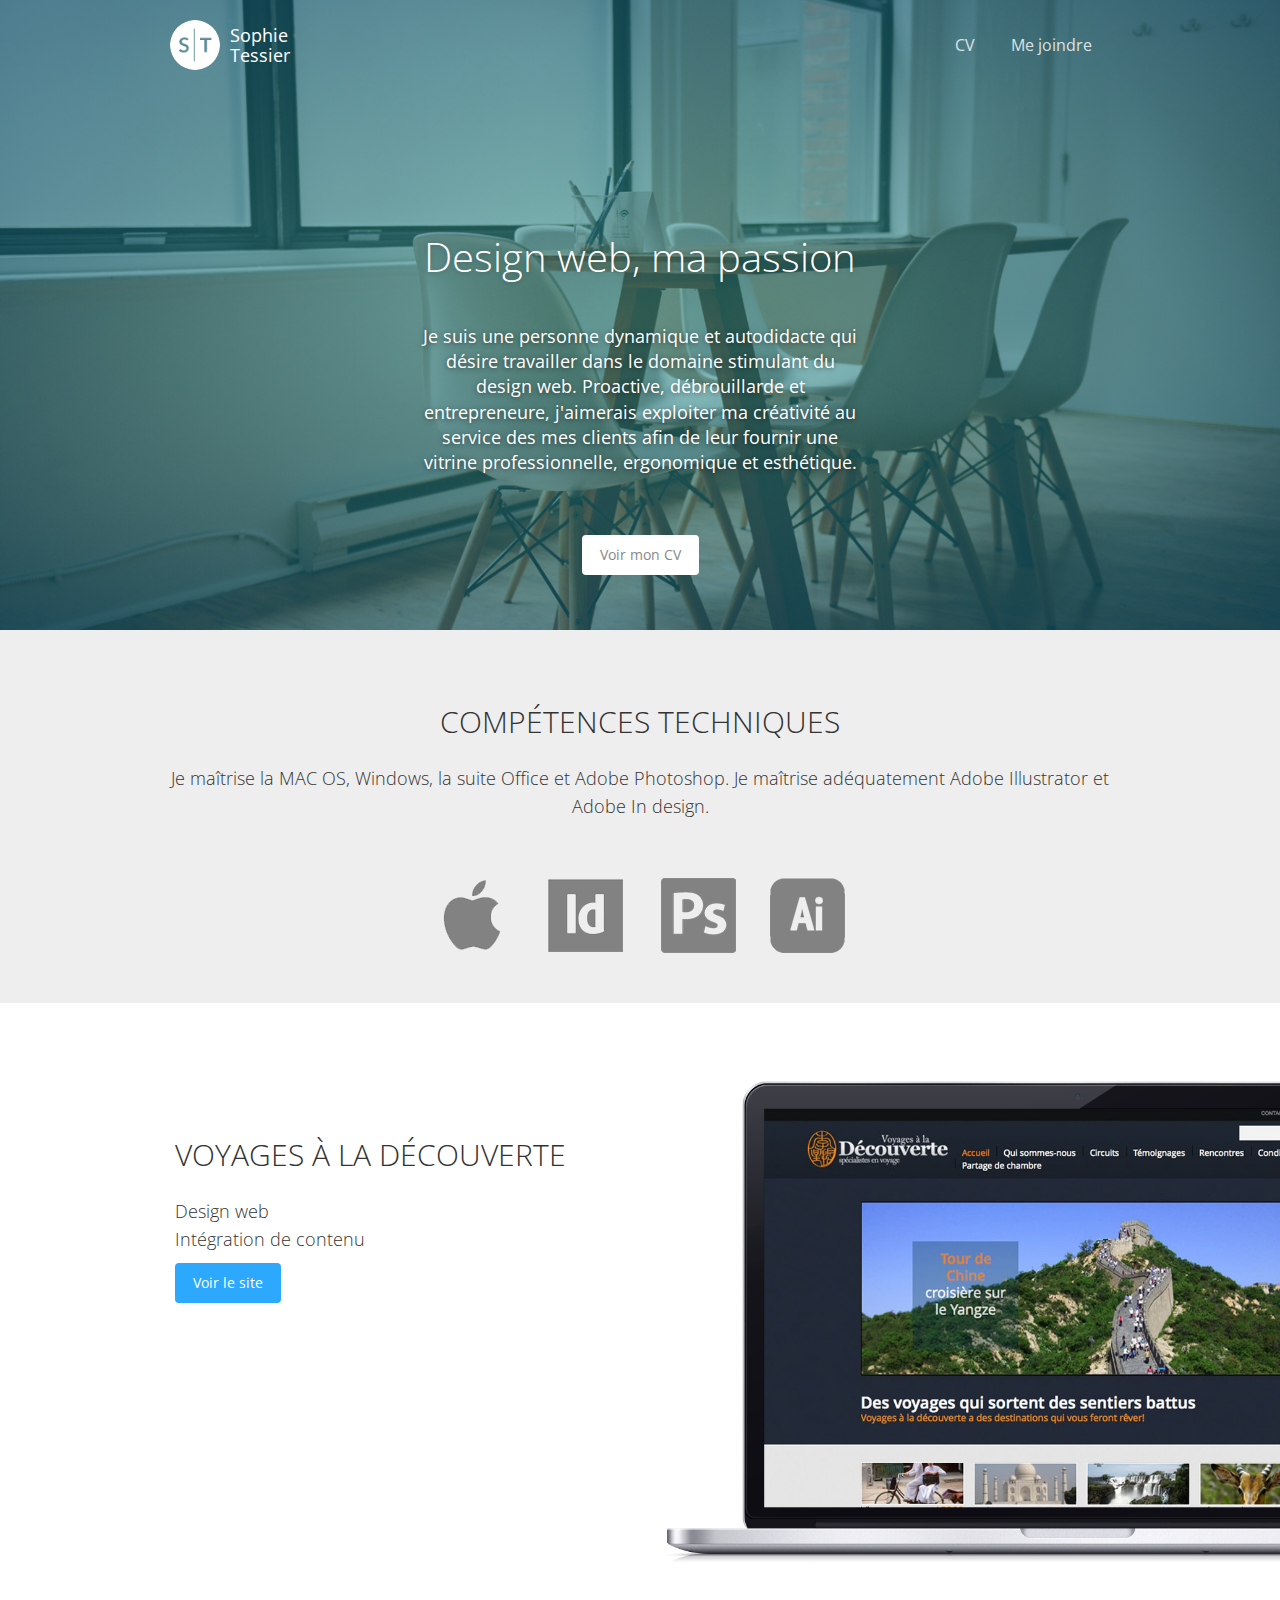
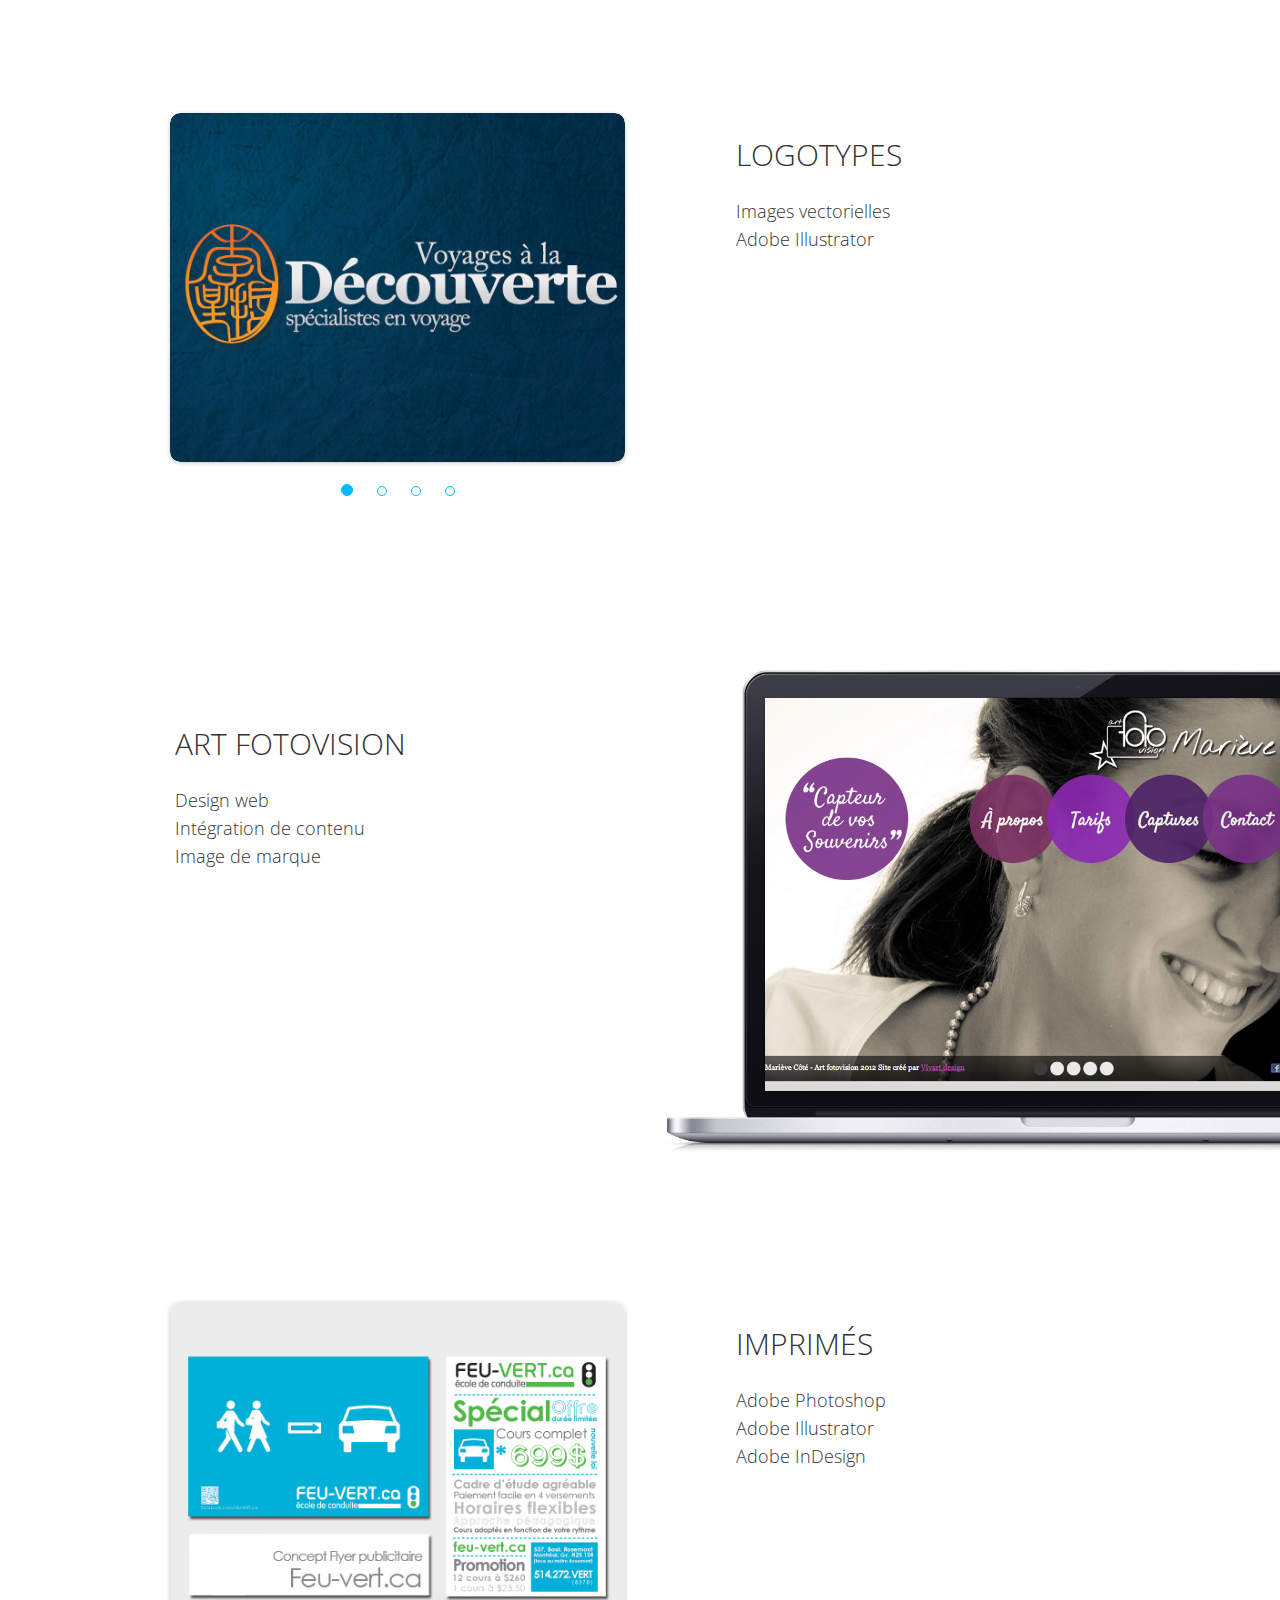
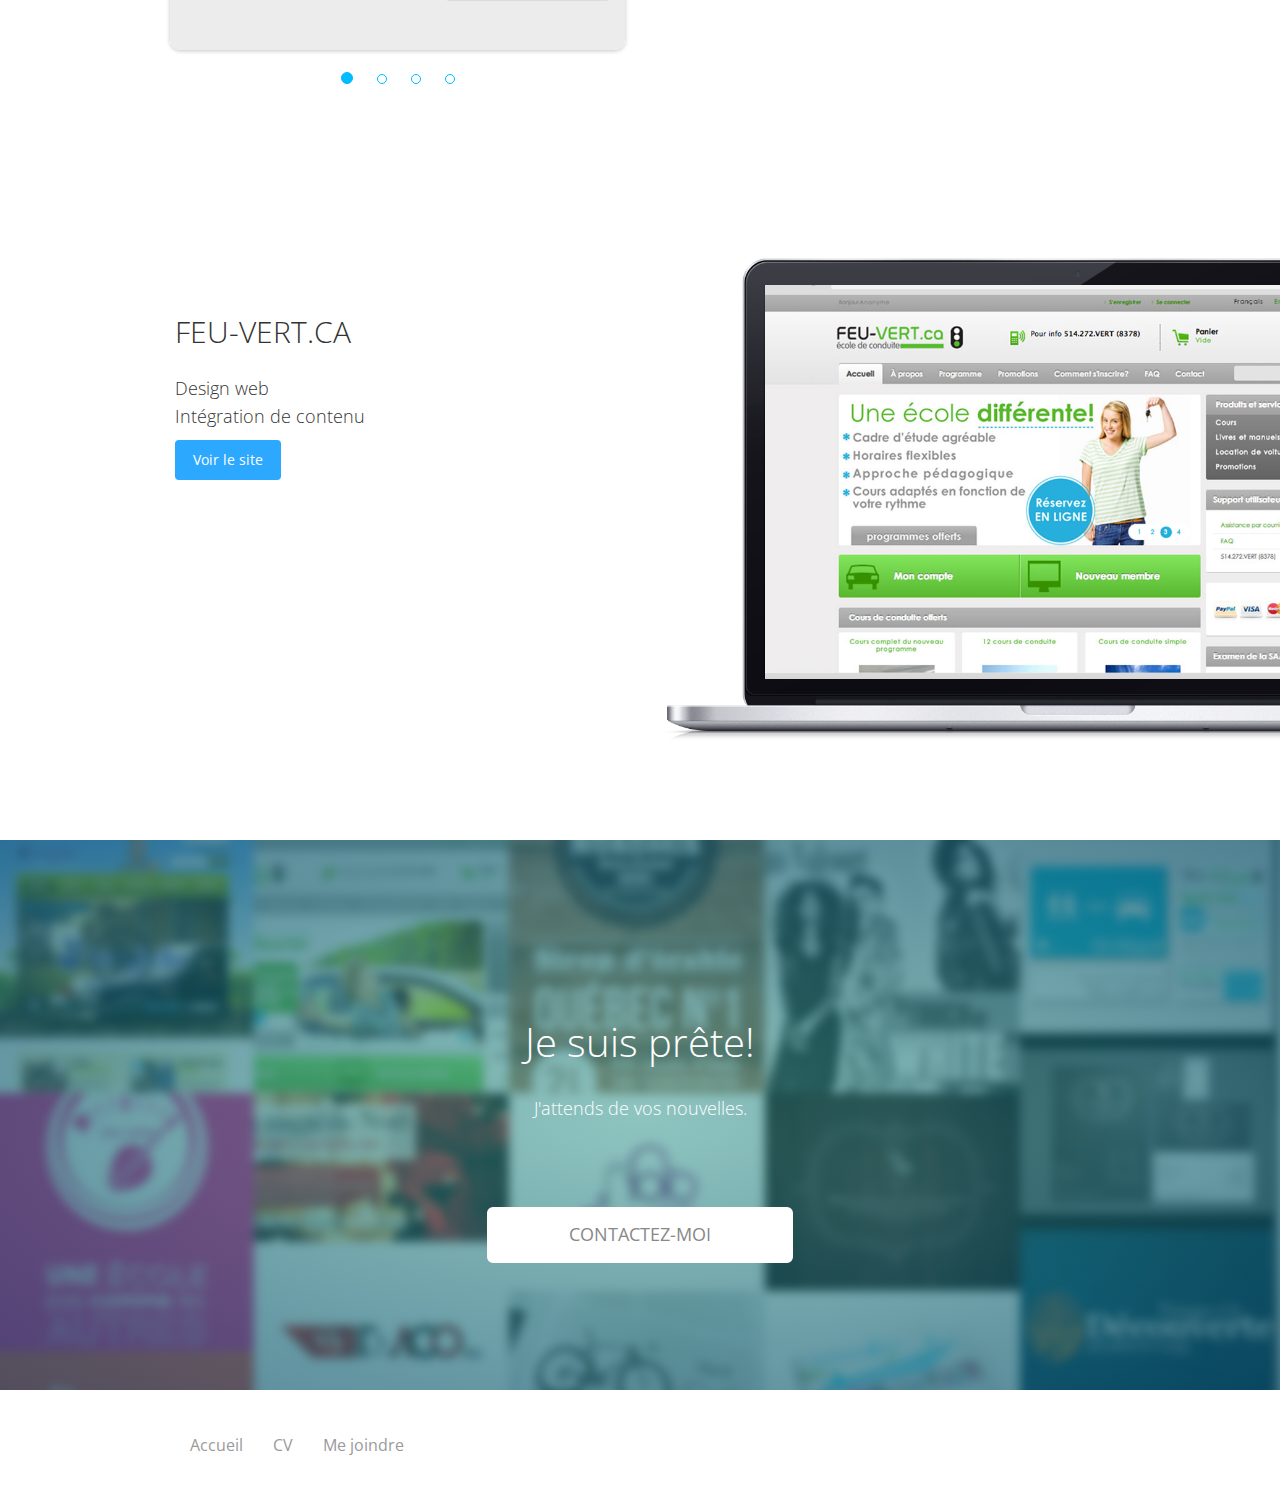
==== index.html @ 2186b19f "modif header" ====
<!doctype html>
<html lang="fr">
    <head>
        <meta charset="utf-8" />
        <link rel="icon" type="image/png" href="assets/img/favicon.ico">
        <meta http-equiv="X-UA-Compatible" content="IE=edge,chrome=1" />
        <title>Design Web - Portfolio Sophie Tessier </title>
        <meta content='width=device-width, initial-scale=1.0, maximum-scale=1.0, user-scalable=0' name='viewport' />
        <meta name="viewport" content="width=device-width" />

        <link href="assets/css/bootstrap.css" rel="stylesheet" />
        <link href="assets/css/landing-page.css" rel="stylesheet"/>

        <!--     Fonts and icons     -->
        <link href="http://maxcdn.bootstrapcdn.com/font-awesome/4.2.0/css/font-awesome.min.css" rel="stylesheet">
        <link href='http://fonts.googleapis.com/css?family=Open+Sans:300italic,400,300' rel='stylesheet' type='text/css'>
        <link href="assets/css/pe-icon-7-stroke.css" rel="stylesheet" />

    </head>
    <body class="landing-page landing-page1">
        <nav class="navbar navbar-transparent navbar-top" role="navigation">
            <div class="container">
                <!-- Brand and toggle get grouped for better mobile display -->
                <div class="navbar-header">
                    <button id="menu-toggle" type="button" class="navbar-toggle" data-toggle="collapse" data-target="#example">
                    <span class="sr-only">Toggle navigation</span>
                    <span class="icon-bar bar1"></span>
                    <span class="icon-bar bar2"></span>
                    <span class="icon-bar bar3"></span>
                    </button>
                    <a href="http://www.sophietessier.com">
                        <div class="logo-container">
                            <div class="logo">
                                <img src="assets/img/logo-st.png" alt="Sophie Tessier">
                            </div>
                            <div class="brand">
                                Sophie Tessier
                            </div>
                        </div>
                    </a>
                </div>
                <!-- Collect the nav links, forms, and other content for toggling -->
                <div class="collapse navbar-collapse" id="example" >
                    <ul class="nav navbar-nav navbar-right">
                        <li>
                            <a href="assets/docs/cv-sophie-tessier.pdf" target="blank">
                            CV
                            </a>
                        </li>
                        <li>
                            <a href="mailto:stessierart@gmail.com">
                            Me joindre
                            </a>
                        </li>
                    </ul>
                </div>
                <!-- /.navbar-collapse -->
            </div>
        </nav>
        <div class="wrapper">
            <div class="parallax filter-gradient blue" data-color="blue">
                <div class="parallax-background">
                    <img class="parallax-background-image" src="assets/img/showcases/showcase-2/bg2.jpg">
                </div>
                <div class= "container">
                    <div class="row">
                        <div class="col-md-6 col-md-offset-3 text-center">
                            <div class="description">
                                <h2>Design web, ma passion</h2>
                                <br>
                                <h5>Je suis une personne dynamique et autodidacte qui désire travailler dans le domaine stimulant du design web. Proactive, débrouillarde et entrepreneure, j'aimerais exploiter ma créativité au service des mes clients afin de leur fournir une vitrine professionnelle, ergonomique et esthétique. </h5>
                            </div>
                            <div class="buttons">
                                 <a href="assets/docs/cv-sophie-tessier.pdf" target="blank">
                                <button class="btn btn-fill btn-neutral" >
                                </i> Voir mon CV
                                </button>
                            </a>
                            </div>
                        </div>
                    </div>
                </div>
            </div>
            <div class="section section-gray section-clients">
                <div class="container text-center">
                    <h4 class="header-text">Compétences techniques</h4>
                    <p>
                        Je maîtrise la MAC OS, Windows, la suite Office et Adobe Photoshop. Je maîtrise adéquatement Adobe Illustrator et Adobe In design.<br>
                    </p>
                    <div class="logos">
                        <ul class="list-unstyled">
                            <li ><img src="assets/img/logos/apple.png"/></li>
                            <li ><img src="assets/img/logos/id.png"/></li>
                            <li ><img src="assets/img/logos/ps.png"/></i>
                            <li ><img src="assets/img/logos/ai.png"/></li>
                        </ul>
                    </div>
                </div>
            </div>
            <div class="section section-presentation">
                <div class="container">
                    <div class="row">
                        <div class="col-md-6">
                            <div class="description">
                                <h4 class="header-text">Voyages à la découverte</h4>
                                 <p>
                                 Design web<br>
                                Intégration de contenu
                                 </p>
                                  <a href="http://www.voyagesdecouverte.com/" target="blank" id="Demo3" class="btn btn-fill btn-info" data-button="info">Voir le site</a>
                            </div>
                        </div>
                        <div class="col-md-4 col-md-offset-0 hidden-xs">
                            <img src="assets/img/img-portfolio/web_voyagedecouverte.png"/>
                        </div>
                    </div>
                </div>
            </div>
            <div class="section section-demo">
                <div class="container">
                    <div class="row">
                        <div class="col-md-6">
                            <div id="description-carousel" class="carousel fade" data-ride="carousel">
                                <div class="carousel-inner">
                                    <div class="item active">
                                        <img src="assets/img/img-portfolio/logo-hibou-mignon.jpg" alt="">
                                    </div>
                                    <div class="item active">
                                        <img src="assets/img/img-portfolio/logo_voyagedecouverte.jpg" alt="">
                                    </div>
                                    <div class="item">
                                        <img src="assets/img/img-portfolio/logo-richardforest.jpg" alt="">
                                    </div>
                                     <div class="item">
                                        <img src="assets/img/img-portfolio/logo-nokomis.png" alt="">
                                    </div>
                                </div>
                                <ol class="carousel-indicators carousel-indicators-blue">
                                    <li data-target="#description-carousel" data-slide-to="0" class="active"></li>
                                    <li data-target="#description-carousel" data-slide-to="1" class=""></li>
                                    <li data-target="#description-carousel" data-slide-to="2" class=""></li>
                                    <li data-target="#description-carousel" data-slide-to="3" class=""></li>
                                </ol>
                            </div>
                        </div>
                        <div class="col-md-5 col-md-offset-1">
                            <h4 class="header-text">Logotypes</h4>
                            <p>
                               Images vectorielles<br>
                               Adobe Illustrator
                            </p>
                        </div>
                    </div>
                </div>
            </div>
             <div class="section section-presentation">
                <div class="container">
                    <div class="row">
                        <div class="col-md-6">
                            <div class="description">
                                <h4 class="header-text">Art fotovision</h4>
                               <p>
                                 Design web<br>
                                Intégration de contenu<br>
                                Image de marque
                                 </p>
                            </div>
                        </div>
                        <div class="col-md-4 col-md-offset-0 hidden-xs">
                            <img src="assets/img/img-portfolio/web_artfotovision.png"/>
                        </div>
                    </div>
                </div>
            </div>
            <div class="section section-demo">
                <div class="container">
                    <div class="row">
                        <div class="col-md-6">
                            <div id="print-carousel" class="carousel fade" data-ride="carousel">
                                <div class="carousel-inner">
                                    <div class="item active">
                                        <img src="assets/img/img-portfolio/sejl.jpg" alt="">
                                    </div>
                                    <div class="item active">
                                        <img src="assets/img/img-portfolio/flyerfeuvert.jpg" alt="">
                                    </div>
                                    <div class="item">
                                        <img src="assets/img/img-portfolio/priximageart.jpg" alt="">
                                    </div>
                                    <div class="item">
                                        <img src="assets/img/img-portfolio/ruisseaugourmand.jpg" alt="">
                                    </div>
                                </div>
                                <ol class="carousel-indicators carousel-indicators-blue">
                                    <li data-target="#print-carousel" data-slide-to="0" class="active"></li>
                                    <li data-target="#print-carousel" data-slide-to="1" class=""></li>
                                    <li data-target="#print-carousel" data-slide-to="2" class=""></li>
                                    <li data-target="#print-carousel" data-slide-to="3" class=""></li>
                                </ol>
                            </div>
                        </div>
                        <div class="col-md-5 col-md-offset-1">
                            <h4 class="header-text">Imprimés</h4>
                            <p>
                               Adobe Photoshop<br>
                               Adobe Illustrator<br>
                               Adobe InDesign
                            </p>
                        </div>
                    </div>
                </div>
            </div>
             <div class="section section-presentation">
                <div class="container">
                    <div class="row">
                        <div class="col-md-6">
                            <div class="description">
                                <h4 class="header-text">Feu-vert.ca</h4>
                                 <p>
                                 Design web<br>
                                Intégration de contenu
                                 </p>
                                  <a href="http://www.feu-vert.ca/" target="blank" id="Demo3" class="btn btn-fill btn-info" data-button="info">Voir le site</a>
                            </div>
                        </div>
                        <div class="col-md-4 col-md-offset-0 hidden-xs">
                            <img src="assets/img/img-portfolio/web_feu-vert.png"/>
                        </div>
                    </div>
                </div>
            </div>
            <div class="section section-no-padding">
                <div class="parallax filter-gradient blue" data-color="blue">
                    <div class="parallax-background">
                        <img class ="parallax-background-image" src="assets/img/showcases/showcase-2/bg5.jpg"/>
                    </div>
                    <div class="info">
                        <h1>Je suis prête!</h1>
                        <p>J'attends de vos nouvelles.</p>
                        <a href="mailto:stessierart@gmail.com" class="btn btn-neutral btn-lg btn-fill">CONTACTEZ-MOI</a>
                    </div>
                </div>
            </div>
            <footer class="footer">
                <div class="container">
                    <nav class="pull-left">
                        <ul>
                            <li>
                                <a href="#">
                                Accueil
                                </a>
                            </li>
                            <li>
                                <a href="assets/docs/cv-sophie-tessier.pdf" target="blank">
                                CV
                            </a>
                            </li>
                            <li>
                                <a href="mailto:stessierart@gmail.com">
                                Me joindre
                                </a>
                            </li>
                        </ul>
                    </nav>
                </div>
            </footer>
        </div>

    </body>
    <script src="assets/js/jquery-1.10.2.js" type="text/javascript"></script>
    <script src="assets/js/jquery-ui-1.10.4.custom.min.js" type="text/javascript"></script>
    <script src="assets/js/bootstrap.js" type="text/javascript"></script>
    <script src="assets/js/awesome-landing-page.js" type="text/javascript"></script>
</html>
---- assets/css/landing-page.css ----
/*!

 =========================================================
 * Awesome Landing Page - v1.2.2
 =========================================================
 
 * Product Page: https://www.creative-tim.com/product/awesome-landing-page
 * Copyright 2017 Creative Tim (http://www.creative-tim.com)
 * Licensed under MIT (https://github.com/creativetimofficial/awesome-landing-page/blob/master/LICENSE.md)
 
 =========================================================
 
 * The above copyright notice and this permission notice shall be included in all copies or substantial portions of the Software.
 */

/*           Font Smoothing      */
h1, .h1, h2, .h2, h3, .h3, h4, .h4, h5, .h5, h6, .h6, p, .navbar, .brand, .btn-simple, a, .td-name, td {
  -moz-osx-font-smoothing: grayscale;
  -webkit-font-smoothing: antialiased;
  font-family: "Helvetica Neue","Open Sans",Arial,sans-serif;
}

h1, .h1, h2, .h2, h3, .h3, h4, .h4 {
  font-weight: 400;
  margin: 30px 0 15px;
}

h1, .h1 {
  font-size: 52px;
}

h2, .h2 {
  font-size: 36px;
}

h3, .h3 {
  font-size: 28px;
  margin: 20px 0 10px;
}

h4, .h4 {
  font-size: 22px;
  line-height: 30px;
}

h5, .h5 {
  font-size: 18px;
  margin-bottom: 15px;
}

h6, .h6 {
  font-size: 14px;
  font-weight: 600;
  text-transform: uppercase;
}

p {
  font-size: 16px;
  line-height: 1.5;
}

/*     General overwrite     */
body {
  font-family: "Helvetica Neue","Open Sans",Arial,sans-serif;
}

a {
  color: #2ca8ff;
}
a:hover, a:focus {
  color: #109cff;
  text-decoration: none;
}

a:focus, a:active {
  outline: 0;
}

.navbar {
  -webkit-transition: all 300ms linear;
  -moz-transition: all 300ms linear;
  -o-transition: all 300ms linear;
  -ms-transition: all 300ms linear;
  transition: all 300ms linear;
}

.btn-hover, i {
  -webkit-transition: all 150ms linear;
  -moz-transition: all 150ms linear;
  -o-transition: all 150ms linear;
  -ms-transition: all 150ms linear;
  transition: all 150ms linear;
}

.fa {
  width: 18px;
  text-align: center;
}

.btn {
  border-width: 2px;
  background-color: transparent;
  font-weight: 400;
  opacity: 0.8;
  filter: alpha(opacity=80);
  padding: 8px 16px;
  border-color: #888888;
  color: #888888;
}
.btn:hover, .btn:focus, .btn:active, .btn.active, .open > .btn.dropdown-toggle {
  background-color: transparent;
  color: #777777;
  border-color: #777777;
}
.btn:disabled, .btn[disabled], .btn.disabled {
  background-color: transparent;
  border-color: #888888;
}
.btn.btn-fill {
  color: white;
  background-color: #888888;
  opacity: 1;
  filter: alpha(opacity=100);
}
.btn.btn-fill:hover, .btn.btn-fill:focus, .btn.btn-fill:active, .btn.btn-fill.active, .open > .btn.btn-fill.dropdown-toggle {
  background-color: #777777;
  color: white;
}
.btn.btn-fill .caret {
  border-top-color: white;
}
.btn .caret {
  border-top-color: #888888;
}
.btn:hover, .btn:focus {
  opacity: 1;
  filter: alpha(opacity=100);
  outline: 0 !important;
}
.btn:active, .btn.active, .open > .btn.dropdown-toggle {
  -webkit-box-shadow: none;
  box-shadow: none;
  outline: 0 !important;
}
.btn.btn-icon {
  padding: 8px;
}

.btn-primary {
  border-color: #3472f7;
  color: #3472f7;
}
.btn-primary:hover, .btn-primary:focus, .btn-primary:active, .btn-primary.active, .open > .btn-primary.dropdown-toggle {
  background-color: transparent;
  color: #1d62f0;
  border-color: #1d62f0;
}
.btn-primary:disabled, .btn-primary[disabled], .btn-primary.disabled {
  background-color: transparent;
  border-color: #3472f7;
}
.btn-primary.btn-fill {
  color: white;
  background-color: #3472f7;
  opacity: 1;
  filter: alpha(opacity=100);
}
.btn-primary.btn-fill:hover, .btn-primary.btn-fill:focus, .btn-primary.btn-fill:active, .btn-primary.btn-fill.active, .open > .btn-primary.btn-fill.dropdown-toggle {
  background-color: #1d62f0;
  color: white;
}
.btn-primary.btn-fill .caret {
  border-top-color: white;
}
.btn-primary .caret {
  border-top-color: #3472f7;
}

.btn-success {
  border-color: #3ABE41;
  color: #3ABE41;
}
.btn-success:hover, .btn-success:focus, .btn-success:active, .btn-success.active, .open > .btn-success.dropdown-toggle {
  background-color: transparent;
  color: #3ABE41;
  border-color: #34aa3a;
}
.btn-success:disabled, .btn-success[disabled], .btn-success.disabled {
  background-color: transparent;
  border-color: #3ABE41;
}
.btn-success.btn-fill {
  color: white;
  background-color: #3ABE41;
  opacity: 1;
  filter: alpha(opacity=100);
}
.btn-success.btn-fill:hover, .btn-success.btn-fill:focus, .btn-success.btn-fill:active, .btn-success.btn-fill.active, .open > .btn-success.btn-fill.dropdown-toggle {
  background-color: #34aa3a;
  color: white;
}
.btn-success.btn-fill .caret {
  border-top-color: white;
}
.btn-success .caret {
  border-top-color: #3ABE41;
}

.btn-info {
  border-color: #2ca8ff;
  color: #2ca8ff;
}
.btn-info:hover, .btn-info:focus, .btn-info:active, .btn-info.active, .open > .btn-info.dropdown-toggle {
  background-color: transparent;
  color: #109cff;
  border-color: #109cff;
}
.btn-info:disabled, .btn-info[disabled], .btn-info.disabled {
  background-color: transparent;
  border-color: #2ca8ff;
}
.btn-info.btn-fill {
  color: white;
  background-color: #2ca8ff;
  opacity: 1;
  filter: alpha(opacity=100);
}
.btn-info.btn-fill:hover, .btn-info.btn-fill:focus, .btn-info.btn-fill:active, .btn-info.btn-fill.active, .open > .btn-info.btn-fill.dropdown-toggle {
  background-color: #109cff;
  color: white;
}
.btn-info.btn-fill .caret {
  border-top-color: white;
}
.btn-info .caret {
  border-top-color: #2ca8ff;
}

.btn-warning {
  border-color: #FFA17F;
  color: #FFA17F;
}
.btn-warning:hover, .btn-warning:focus, .btn-warning:active, .btn-warning.active, .open > .btn-warning.dropdown-toggle {
  background-color: transparent;
  color: #ff967f;
  border-color: #ff967f;
}
.btn-warning:disabled, .btn-warning[disabled], .btn-warning.disabled {
  background-color: transparent;
  border-color: #ff9500;
}
.btn-warning.btn-fill {
  color: white;
  background-color: #FFA17F;
  opacity: 1;
  filter: alpha(opacity=100);
}
.btn-warning.btn-fill:hover, .btn-warning.btn-fill:focus, .btn-warning.btn-fill:active, .btn-warning.btn-fill.active, .open > .btn-warning.btn-fill.dropdown-toggle {
  background-color: #ff967f;
  color: white;
}
.btn-warning.btn-fill .caret {
  border-top-color: white;
}
.btn-warning .caret {
  border-top-color: #ff9500;
}

.btn-danger {
  border-color: #E01724;
  color: #E01724;
}
.btn-danger:hover, .btn-danger:focus, .btn-danger:active, .btn-danger.active, .open > .btn-danger.dropdown-toggle {
  background-color: transparent;
  color: #C91420;
  border-color: #C91420;
}
.btn-danger:disabled, .btn-danger[disabled], .btn-danger.disabled {
  background-color: transparent;
  border-color: #E01724;
}
.btn-danger.btn-fill {
  color: white;
  background-color: #E01724;
  opacity: 1;
  filter: alpha(opacity=100);
}
.btn-danger.btn-fill:hover, .btn-danger.btn-fill:focus, .btn-danger.btn-fill:active, .btn-danger.btn-fill.active, .open > .btn-danger.btn-fill.dropdown-toggle {
  background-color: #C91420;
  color: white;
}
.btn-danger.btn-fill .caret {
  border-top-color: white;
}
.btn-danger .caret {
  border-top-color: #E01724;
}

.btn-neutral {
  border-color: white;
  color: white;
}
.btn-neutral:hover, .btn-neutral:focus, .btn-neutral:active, .btn-neutral.active, .open > .btn-neutral.dropdown-toggle {
  background-color: transparent;
  color: white;
  border-color: white;
}
.btn-neutral:disabled, .btn-neutral[disabled], .btn-neutral.disabled {
  background-color: transparent;
  border-color: white;
}
.btn-neutral.btn-fill {
  color: white;
  background-color: white;
  opacity: 1;
  filter: alpha(opacity=100);
}
.btn-neutral.btn-fill:hover, .btn-neutral.btn-fill:focus, .btn-neutral.btn-fill:active, .btn-neutral.btn-fill.active, .open > .btn-neutral.btn-fill.dropdown-toggle {
  background-color: white;
  color: white;
}
.btn-neutral.btn-fill .caret {
  border-top-color: white;
}
.btn-neutral .caret {
  border-top-color: white;
}
.btn-neutral:active, .btn-neutral.active, .open > .btn-neutral.dropdown-toggle {
  background-color: white;
  color: #888888;
}
.btn-neutral.btn-fill, .btn-neutral.btn-fill:hover, .btn-neutral.btn-fill:focus {
  color: #888888;
}
.btn-neutral.btn-simple:active, .btn-neutral.btn-simple.active {
  background-color: transparent;
}

.btn:disabled, .btn[disabled], .btn.disabled {
  opacity: 0.5;
  filter: alpha(opacity=50);
}

.btn-round {
  border-width: 1px;
  border-radius: 30px !important;
  padding: 9px 18px;
}
.btn-round.btn-icon {
  padding: 9px;
}

.btn-simple {
  border: 0;
  font-size: 16px;
  padding: 8px 16px;
}
.btn-simple.btn-icon {
  padding: 8px;
}

.btn-lg {
  font-size: 18px;
  border-radius: 6px;
  padding: 14px 30px;
  font-weight: 400;
}
.btn-lg.btn-round {
  padding: 15px 30px;
}
.btn-lg.btn-simple {
  padding: 16px 30px;
}

.btn-sm {
  font-size: 12px;
  border-radius: 3px;
  padding: 5px 10px;
}
.btn-sm.btn-round {
  padding: 6px 10px;
}
.btn-sm.btn-simple {
  padding: 7px 10px;
}

.btn-xs {
  font-size: 12px;
  border-radius: 3px;
  padding: 1px 5px;
}
.btn-xs.btn-round {
  padding: 2px 5px;
}
.btn-xs.btn-simple {
  padding: 3px 5px;
}

.btn-wd {
  min-width: 140px;
}

.btn-group.select {
  width: 100%;
}

.btn-group.select .btn {
  text-align: left;
}

.btn-group.select .caret {
  position: absolute;
  top: 50%;
  margin-top: -1px;
  right: 8px;
}

.section {
  padding: 30px 0;
  position: relative;
  background-color: #FFFFFF;
}

.section-gray {
  background-color: #EEEEEE;
}

.section-white {
  background-color: #FFFFFF;
}

.navbar {
  border: 0;
  font-size: 16px;
}
.navbar .navbar-brand {
  font-weight: 600;
  margin: 5px 0px;
  padding: 20px 15px;
  font-size: 20px;
}
.navbar .navbar-nav > li > a {
  padding: 10px 15px;
  margin: 15px 3px;
}
.navbar .navbar-nav > li > a.btn {
  margin: 15px 3px;
  padding: 8px 16px;
}
.navbar .navbar-nav > li > a.btn-round {
  margin: 16px 3px;
}
.navbar .navbar-nav > li > a [class^="fa"] {
  font-size: 19px;
  position: relative;
  top: 1px;
}
.navbar .btn {
  margin: 15px 3px;
  font-size: 14px;
}
.navbar .btn-simple {
  font-size: 16px;
}

.navbar-transparent .navbar-brand, [class*="navbar-ct"] .navbar-brand {
  color: white;
  opacity: 0.9;
  filter: alpha(opacity=90);
}
.navbar-transparent .navbar-brand:focus, .navbar-transparent .navbar-brand:hover, [class*="navbar-ct"] .navbar-brand:focus, [class*="navbar-ct"] .navbar-brand:hover {
  background-color: transparent;
  opacity: 1;
  filter: alpha(opacity=100);
}
.navbar-transparent .navbar-nav > li > a, [class*="navbar-ct"] .navbar-nav > li > a {
  color: white;
  border-color: white;
  opacity: 0.8;
  filter: alpha(opacity=80);
}
.navbar-transparent .navbar-nav > .active > a,
.navbar-transparent .navbar-nav > .active > a:hover,
.navbar-transparent .navbar-nav > .active > a:focus,
.navbar-transparent .navbar-nav > li > a:hover,
.navbar-transparent .navbar-nav > li > a:focus, [class*="navbar-ct"] .navbar-nav > .active > a,
[class*="navbar-ct"] .navbar-nav > .active > a:hover,
[class*="navbar-ct"] .navbar-nav > .active > a:focus,
[class*="navbar-ct"] .navbar-nav > li > a:hover,
[class*="navbar-ct"] .navbar-nav > li > a:focus {
  background-color: transparent;
  border-radius: 3px;
  color: white;
  opacity: 1;
  filter: alpha(opacity=100);
}
.navbar-transparent .navbar-nav > .dropdown > a .caret,
.navbar-transparent .navbar-nav > .dropdown > a:hover .caret,
.navbar-transparent .navbar-nav > .dropdown > a:focus .caret, [class*="navbar-ct"] .navbar-nav > .dropdown > a .caret,
[class*="navbar-ct"] .navbar-nav > .dropdown > a:hover .caret,
[class*="navbar-ct"] .navbar-nav > .dropdown > a:focus .caret {
  border-bottom-color: white;
  border-top-color: white;
}
.navbar-transparent .navbar-nav > .open > a,
.navbar-transparent .navbar-nav > .open > a:hover,
.navbar-transparent .navbar-nav > .open > a:focus, [class*="navbar-ct"] .navbar-nav > .open > a,
[class*="navbar-ct"] .navbar-nav > .open > a:hover,
[class*="navbar-ct"] .navbar-nav > .open > a:focus {
  background-color: transparent;
  color: white;
  opacity: 1;
  filter: alpha(opacity=100);
}
.navbar-transparent .btn-default, [class*="navbar-ct"] .btn-default {
  color: white;
  border-color: white;
}
.navbar-transparent .btn-default.btn-fill, [class*="navbar-ct"] .btn-default.btn-fill {
  color: #9a9a9a;
  background-color: white;
  opacity: 0.9;
  filter: alpha(opacity=90);
}
.navbar-transparent .btn-default.btn-fill:hover,
.navbar-transparent .btn-default.btn-fill:focus,
.navbar-transparent .btn-default.btn-fill:active,
.navbar-transparent .btn-default.btn-fill.active,
.navbar-transparent .open .dropdown-toggle.btn-fill.btn-default, [class*="navbar-ct"] .btn-default.btn-fill:hover,
[class*="navbar-ct"] .btn-default.btn-fill:focus,
[class*="navbar-ct"] .btn-default.btn-fill:active,
[class*="navbar-ct"] .btn-default.btn-fill.active,
[class*="navbar-ct"] .open .dropdown-toggle.btn-fill.btn-default {
  border-color: white;
  opacity: 1;
  filter: alpha(opacity=100);
}

.navbar-transparent .dropdown-menu .divider {
  background-color: rgba(255, 255, 255, 0.2);
}

.footer {
  background-color: white;
  line-height: 20px;
}
.footer nav > ul {
  list-style: none;
  margin: 0;
  padding: 0;
  font-weight: normal;
}
.footer nav > ul a:not(.btn) {
  color: #9a9a9a;
  display: block;
  margin-bottom: 3px;
}
.footer nav > ul a:not(.btn):hover, .footer nav > ul a:not(.btn):focus {
  color: #777777;
}
.footer .social-area {
  padding: 15px 0;
}
.footer .social-area h5 {
  padding-bottom: 15px;
}
.footer .social-area > a:not(.btn) {
  color: #9a9a9a;
  display: inline-block;
  vertical-align: top;
  padding: 10px 5px;
  font-size: 20px;
  font-weight: normal;
  line-height: 20px;
  text-align: center;
}
.footer .social-area > a:not(.btn):hover, .footer .social-area > a:not(.btn):focus {
  color: #777777;
}
.footer .copyright {
  color: #777777;
  padding: 10px 15px;
  margin: 15px 3px;
  line-height: 20px;
  text-align: center;
}
.footer hr {
  border-color: #dddddd;
}
.footer .title {
  color: #777777;
}

.footer:not(.footer-big) nav > ul {
  font-size: 16px;
}
.footer:not(.footer-big) nav > ul li {
  margin-left: 20px;
  float: left;
}
.footer:not(.footer-big) nav > ul a {
  padding: 10px 0px;
  margin: 15px 10px 15px 0px;
}

.footer-default {
  background-color: whitesmoke;
}

.btn-social {
  opacity: 0.85;
  padding: 8px 9px;
}
.btn-social .fa {
  font-size: 18px;
  vertical-align: middle;
  display: inline-block;
}
.btn-social.btn-simple {
  padding: 9px 5px;
  font-size: 16px;
}
.btn-social.btn-simple .fa {
  font-size: 20px;
  position: relative;
  top: -2px;
  width: 24px;
}

.btn-facebook {
  border-color: #3b5998;
  color: #3b5998;
}
.btn-facebook:hover, .btn-facebook:focus, .btn-facebook:active, .btn-facebook.active, .open > .btn-facebook.dropdown-toggle {
  background-color: transparent;
  color: #3b5998;
  border-color: #3b5998;
  opacity: 1;
}
.btn-facebook:disabled, .btn-facebook[disabled], .btn-facebook.disabled {
  background-color: transparent;
  border-color: #3b5998;
}
.btn-facebook.btn-fill {
  color: white;
  background-color: #3b5998;
  opacity: 0.9;
}
.btn-facebook.btn-fill:hover, .btn-facebook.btn-fill:focus, .btn-facebook.btn-fill:active, .btn-facebook.btn-fill.active, .open > .btn-facebook.btn-fill.dropdown-toggle {
  background-color: #3b5998;
  color: white;
  opacity: 1;
}

.btn-twitter {
  border-color: #55acee;
  color: #55acee;
}
.btn-twitter:hover, .btn-twitter:focus, .btn-twitter:active, .btn-twitter.active, .open > .btn-twitter.dropdown-toggle {
  background-color: transparent;
  color: #55acee;
  border-color: #55acee;
  opacity: 1;
}
.btn-twitter:disabled, .btn-twitter[disabled], .btn-twitter.disabled {
  background-color: transparent;
  border-color: #55acee;
}
.btn-twitter.btn-fill {
  color: white;
  background-color: #55acee;
  opacity: 0.9;
}
.btn-twitter.btn-fill:hover, .btn-twitter.btn-fill:focus, .btn-twitter.btn-fill:active, .btn-twitter.btn-fill.active, .open > .btn-twitter.btn-fill.dropdown-toggle {
  background-color: #55acee;
  color: white;
  opacity: 1;
}

.btn-pinterest {
  border-color: #cc2127;
  color: #cc2127;
}
.btn-pinterest:hover, .btn-pinterest:focus, .btn-pinterest:active, .btn-pinterest.active, .open > .btn-pinterest.dropdown-toggle {
  background-color: transparent;
  color: #cc2127;
  border-color: #cc2127;
  opacity: 1;
}
.btn-pinterest:disabled, .btn-pinterest[disabled], .btn-pinterest.disabled {
  background-color: transparent;
  border-color: #cc2127;
}
.btn-pinterest.btn-fill {
  color: white;
  background-color: #cc2127;
  opacity: 0.9;
}
.btn-pinterest.btn-fill:hover, .btn-pinterest.btn-fill:focus, .btn-pinterest.btn-fill:active, .btn-pinterest.btn-fill.active, .open > .btn-pinterest.btn-fill.dropdown-toggle {
  background-color: #cc2127;
  color: white;
  opacity: 1;
}
.border-top{
  border-top: 1px solid #e2e2e2;
}

.parallax .parallax-image  {
  width: 100%;
  position: relative;
  height: 100%;
 
}

.parallax .parallax-image.second-image{
  position: absolute;
  right: -200px;
  top: 0;
}

.landing-page ol{
  font-weight: 300;
}

.landing-page .section p{
  margin-top: 30px;
  line-height: 28px;
  font-size: 18px;
  font-weight: 200;
}
.landing-page .section-description h5 {
  margin-top: 40px;
}
.landing-page .img-container {
  border-radius: 10px;
  overflow: hidden;
}
.landing-page .img-container img {
  width: 100%;
}
.landing-page .section-testimonials .carousel-control {
  left: -70px;
}
.landing-page .section-testimonials .carousel-control .fa {
  top: 40%;
}
.landing-page .section-testimonials .carousel-control.right {
  right: -40px;
  left: auto;
}
.landing-page .section-clients {
  padding: 50px 0;
}
.landing-page .section-clients .info .icon {
  background: transparent;
}
.landing-page .section-clients .icon i {
  color: #AAAAAA;
}
.landing-page .section-clients h3 {
  margin-top: 10px;
}
.landing-page .social-line {
  border-bottom: 1px solid #dddddd;
}
.landing-page .carousel-indicators {
  bottom: -50px;
}
.landing-page .carousel-indicators li {
  margin: 1px 10px;
  border-color: #888888;
}
.landing-page .carousel-indicators .active{
  background-color: #888888;
}
.landing-page .carousel-indicators.carousel-indicators-blue li {
  border-color: #00bbff;
}
.landing-page .carousel-indicators.carousel-indicators-blue .active {
  background-color: #00bbff;
}
.landing-page .carousel-indicators.carousel-indicators-green li {
  border-color: #3ABE41;
}
.landing-page .carousel-indicators.carousel-indicators-green .active {
  background-color: #3ABE41;
}
.landing-page .carousel-indicators.carousel-indicators-orange li {
  border-color: #FFA17F;
}
.landing-page .carousel-indicators.carousel-indicators-orange .active {
  background-color: #FFA17F;
}
.landing-page .carousel-indicators.carousel-indicators-red li {
  border-color: #E01724;
}
.landing-page .carousel-indicators.carousel-indicators-red .active {
  background-color: #E01724;
}
.landing-page .carousel-inner > .item > img,
.landing-page .carousel-inner > .item > a > img {
  display: block;
  margin: 0 auto;
  height: auto;
  border-radius: 10px;
  width: 100%;
}
.landing-page .carousel.fade {
  opacity: 1;
}
.landing-page .carousel.fade .item {
  -moz-transition: opacity ease-in-out .7s;
  -o-transition: opacity ease-in-out .7s;
  -webkit-transition: opacity ease-in-out .7s;
  transition: opacity ease-in-out .7s;
  left: 0 !important;
  opacity: 0;
  top: 0;
  position: absolute;
  width: 100%;
  display: block !important;
  z-index: 1;
}
.landing-page .carousel.fade .item:first-child {
  top: auto;
  position: relative;
}
.landing-page .carousel.fade .item.active {
  opacity: 1;
  -moz-transition: opacity ease-in-out .7s;
  -o-transition: opacity ease-in-out .7s;
  -webkit-transition: opacity ease-in-out .7s;
  transition: opacity ease-in-out .7s;
  z-index: 2;
}


.logo-container .logo{
    overflow: hidden;
    border-radius: 50%;
    width: 50px; 
    float: left;
}

.logo-container .brand{
    font-size: 18px;
    color: #FFFFFF;
    line-height: 20px;
    float: left;
    margin-left: 10px;
    margin-top: 5px;
    width: 50px;
    height: 50px;
}
.logo-container{
    margin-top: 10px;
}
.logo-container .logo img{
    width: 100%;
}

.landing-page1 .container{
  max-width: 970px;
} 

.landing-page2 .container{
  max-width: 1170px;
}

 .header-text{
      text-transform: uppercase;
      font-weight: 200;
      color: #333;
      margin-bottom: 20px;
      font-size: 30px;
      position: relative;
      line-height: 24px;
}

.landing-page .navbar-top {
  position: absolute;
  top: 0;
  right: 0;
  left: 0;
  z-index: 1030;
}

.landing-page .parallax {
  width: 100%;
  height: 630px;
  overflow: hidden;
  display: block;
  background-size: 100%;
}

.landing-page .parallax .container{
  z-index: 2;
  position: absolute;
  top: 0;
  margin-left: auto;
  margin-right: auto;
  left: 0;
  right: 0;
}

.filter-gradient{
  position: relative;
}
.filter-gradient:after{
    background-size: 2000px;
    position: absolute;
    left: 0;
    top: 0;
    width: 100%;
    height: 100%;
    display: block;
    z-index: 1;
    content: "";
    opacity: .7;
}
.filter-gradient.gray:after{
/* IE9 SVG, needs conditional override of 'filter' to 'none' */
background: url([data-uri]);
background: -moz-linear-gradient(top,  rgba(35,37,38,1) 0%, rgba(65,67,69,0.87) 100%); /* FF3.6+ */
background: -webkit-gradient(linear, left top, left bottom, color-stop(0%,rgba(35,37,38,1)), color-stop(100%,rgba(65,67,69,0.87))); /* Chrome,Safari4+ */
background: -webkit-linear-gradient(top,  rgba(35,37,38,1) 0%,rgba(65,67,69,0.87) 100%); /* Chrome10+,Safari5.1+ */
background: -o-linear-gradient(top,  rgba(35,37,38,1) 0%,rgba(65,67,69,0.87) 100%); /* Opera 11.10+ */
background: -ms-linear-gradient(top,  rgba(35,37,38,1) 0%,rgba(65,67,69,0.87) 100%); /* IE10+ */
background: linear-gradient(to bottom,  rgba(35,37,38,1) 0%,rgba(65,67,69,0.87) 100%); /* W3C */
filter: progid:DXImageTransform.Microsoft.gradient( startColorstr='#232526', endColorstr='#de414345',GradientType=0 ); /* IE6-8 */

}
.filter-gradient.blue:after{
    background: rgba(54, 151, 142, 0.8) ; /* Old browsers */
    background: -moz-radial-gradient(center, ellipse cover,  #1e5799 0%, rgba(54, 151, 142, 0.8)  0%, #0C526C 100%, #3d7eaa 100%, #182848 100%, #6e48aa 100%, #6e48aa 100%); /* FF3.6+ */
    background: -webkit-gradient(radial, center center, 0px, center center, 100%, color-stop(0%,#1e5799), color-stop(0%,rgba(54, 151, 142, 0.8) ), color-stop(100%,#0C526C), color-stop(100%,#3d7eaa), color-stop(100%,#182848), color-stop(100%,#6e48aa), color-stop(100%,#6e48aa)); /* Chrome,Safari4+ */
    background: -webkit-radial-gradient(center, ellipse cover,  #1e5799 0%,rgba(54, 151, 142, 0.8)  0%,#0C526C 100%,#3d7eaa 100%,#182848 100%,#6e48aa 100%,#6e48aa 100%); /* Chrome10+,Safari5.1+ */
    background: -o-radial-gradient(center, ellipse cover,  #1e5799 0%,rgba(54, 151, 142, 0.8)  0%,#0C526C 100%,#3d7eaa 100%,#182848 100%,#6e48aa 100%,#6e48aa 100%); /* Opera 12+ */
    background: -ms-radial-gradient(center, ellipse cover,  #1e5799 0%,rgba(54, 151, 142, 0.8)  0%,#0C526C 100%,#3d7eaa 100%,#182848 100%,#6e48aa 100%,#6e48aa 100%); /* IE10+ */
    background: radial-gradient(ellipse at center,  #1e5799 0%,rgba(54, 151, 142, 0.8)  0%,#0C526C 100%,#3d7eaa 100%,#182848 100%,#6e48aa 100%,#6e48aa 100%); /* W3C */
    filter: progid:DXImageTransform.Microsoft.gradient( startColorstr='rgba(54, 151, 142, 0.8) ', endColorstr='#6e48aa',GradientType=1 ); /* IE6-9 fallback on horizontal gradient */
}
.filter-gradient.green:after{
/* IE9 SVG, needs conditional override of 'filter' to 'none' */
background: url([data-uri]);
background: -moz-linear-gradient(45deg,  rgba(52,143,80,1) 0%, rgba(86, 211, 146, 0.75) 100%); /* FF3.6+ */
background: -webkit-gradient(linear, left bottom, right top, color-stop(0%,rgba(52,143,80,1)), color-stop(100%,rgba(86, 211, 146, 0.75))); /* Chrome,Safari4+ */
background: -webkit-linear-gradient(45deg,  rgba(52,143,80,1) 0%,rgba(86, 211, 146, 0.75) 100%); /* Chrome10+,Safari5.1+ */
background: -o-linear-gradient(45deg,  rgba(52,143,80,1) 0%,rgba(86, 211, 146, 0.75) 100%); /* Opera 11.10+ */
background: -ms-linear-gradient(45deg,  rgba(52,143,80,1) 0%,rgba(86, 211, 146, 0.75) 100%); /* IE10+ */
background: linear-gradient(45deg,  rgba(52,143,80,1) 0%,rgba(86, 211, 146, 0.75) 100%); /* W3C */
filter: progid:DXImageTransform.Microsoft.gradient( startColorstr='#348f50', endColorstr='#de56b4d3',GradientType=1 ); /* IE6-8 fallback on horizontal gradient */

}
.filter-gradient.orange:after{
/* IE9 SVG, needs conditional override of 'filter' to 'none' */
background: url([data-uri]);
background: -moz-linear-gradient(top,  rgba(255,161,127,1) 0%, rgba(0,34,62,0.87) 100%); /* FF3.6+ */
background: -webkit-gradient(linear, left top, left bottom, color-stop(0%,rgba(255,161,127,1)), color-stop(100%,rgba(0,34,62,0.87))); /* Chrome,Safari4+ */
background: -webkit-linear-gradient(top,  rgba(255,161,127,1) 0%,rgba(0,34,62,0.87) 100%); /* Chrome10+,Safari5.1+ */
background: -o-linear-gradient(top,  rgba(255,161,127,1) 0%,rgba(0,34,62,0.87) 100%); /* Opera 11.10+ */
background: -ms-linear-gradient(top,  rgba(255,161,127,1) 0%,rgba(0,34,62,0.87) 100%); /* IE10+ */
background: linear-gradient(to bottom,  rgba(255,161,127,1) 0%,rgba(0,34,62,0.87) 100%); /* W3C */
filter: progid:DXImageTransform.Microsoft.gradient( startColorstr='#ffa17f', endColorstr='#de00223e',GradientType=0 ); /* IE6-8 */

}
.filter-gradient.red:after{
/* IE9 SVG, needs conditional override of 'filter' to 'none' */
background: url([data-uri]);
background: -moz-radial-gradient(center, ellipse cover,  rgba(224, 23, 36, 0.7)  1%, rgba(86,17,17,1) 100%); /* FF3.6+ */
background: -webkit-gradient(radial, center center, 0px, center center, 100%, color-stop(1%,rgba(224, 23, 36, 0.7) ), color-stop(100%,rgba(86,17,17,1))); /* Chrome,Safari4+ */
background: -webkit-radial-gradient(center, ellipse cover,  rgba(224, 23, 36, 0.7)  1%,rgba(86,17,17,1) 100%); /* Chrome10+,Safari5.1+ */
background: -o-radial-gradient(center, ellipse cover,  rgba(224, 23, 36, 0.7)  1%,rgba(86,17,17,1) 100%); /* Opera 12+ */
background: -ms-radial-gradient(center, ellipse cover,  rgba(224, 23, 36, 0.7)  1%,rgba(86,17,17,1) 100%); /* IE10+ */
background: radial-gradient(ellipse at center,  rgba(224, 23, 36, 0.7)  1%,rgba(86,17,17,1) 100%); /* W3C */
filter: progid:DXImageTransform.Microsoft.gradient( startColorstr='#de8e0009', endColorstr='#561111',GradientType=1 ); /* IE6-8 fallback on horizontal gradient */

}
.section-no-padding{
  padding-bottom: 0;
}

.landing-page .footer{
  padding: 20px 0;
}
.landing-page .parallax .parallax-background{
  position: relative;
  z-index: 1;
  width: 100%;
  height: 100%;
}
.landing-page .parallax .parallax-background img{
  width: 100%;
  height: auto;
  position: relative;
}
.landing-page .parallax .parallax-image{
  width: 100%;
  margin: 0 auto;
  margin-top: 145px;
  float: right;
  text-align: center;
}

.landing-page .parallax .parallax-image img {
  height: auto;
  width: 100%;
}

.landing-page .parallax .parallax-image img.phone{
  width: 80%;
  float: right;
}

.landing-page .parallax .parallax-background img.flipped{
   -moz-transform: scaleX(-1);
        -o-transform: scaleX(-1);
        -webkit-transform: scaleX(-1);
        transform: scaleX(-1);
        filter: FlipH;
        -ms-filter: "FlipH";
}

.landing-page .parallax .parallax-image .screen {
  position: absolute;
  z-index: 3;
}

.landing-page .parallax .description{
  margin-top: 200px;
  color: white;
  padding: 5px;
}

.landing-page .section-presentation .description{
  padding: 50px 5px 0;
}

.landing-page .parallax .description h2{
  text-shadow: 0 1px 5px rgba(0,0,0,0.2);
  font-weight: 200;
  font-size: 40px;
}

.landing-page .parallax .description h5 {
  line-height: 1.4;
  font-weight: 400;
  text-shadow: 0 1px 5px rgba(0,0,0,0.5);
  font-size: 18px;
}

.landing-page .parallax .buttons{
  width: 100%;
  display: inline-block;
  margin-top: 40px;
  }

  .landing-page .parallax .buttons h4{
    color: white;
    display: inline-block;
  }

  .landing-page .parallax .buttons h4 ~ .btn{
    margin-top: -10px;
    margin-left: 20px;
  }

  .landing-page .parallax .buttons .btn-simple{
    font-size: 30px;
  }



  .landing-page .logos {
    width: 100%;
    margin: 0 auto;
    text-align: center;
  }
  .landing-page .logos ul{
    display: block;
    width: 100%;
    margin: 0px auto;
    padding-top: 48px;
  }
   .landing-page .logos li{
    display: inline-block;
    margin: 0 17px;
   }

   .landing-page .section-presentation {
    overflow: hidden;
    width: 100%;
    min-height: 600px;
    margin-top: 30px;
   }

   .landing-page .section-presentation img{
    position: absolute;
    top: 0;
    left: 0;
    height: 500px;
   }

   .landing-page .section-presentation .iphone-presentation {
    position: relative;
    margin: 0 auto;
    width: 100%;
    height: auto;
   }

   .landing-page .section-no-padding .parallax {
    color: white;
    position: relative;
    overflow: hidden;
    width: 100%;
    height: 550px;
    text-align: center;
   }
 
   .landing-page .section-no-padding .parallax .info{
    position: absolute;
    left: 50%;
    -webkit-transform: translateX(-50%);
    -moz-transform:    translateX(-50%);
    -ms-transform:     translateX(-50%);
    -o-transform:      translateX(-50%);
    transform:         translateX(-50%);
    z-index: 20;
    top: 150px;

  }
  .landing-page .section-no-padding .parallax .info h1{
    font-size: 40px;
    font-weight: 300;
  }

   .landing-page .section-no-padding .parallax .info  a{
    position: relative;
    z-index: 10;
    
    }

   .landing-page .section-no-padding .parallax .info .btn-lg{
    margin-top: 75px;
    padding: 14px 80px;
   }

   .landing-page .section-demo{
    margin-top: 50px;
   }

   .landing-page .section-demo a{
    margin-top: 20px;
   }

   .landing-page .section-demo .demo-image{
    position: relative;
    width: 100%;
    display: block;
   }

   .landing-page .section-demo .demo-image img{
    width: 100%;
    height: auto;
    border-radius: 10px;
   }

   .landing-page .section-demo .row:first-child{
    margin-bottom: 100px;
   }

   .landing-page .section-demo .carousel-inner{
        border-radius: 10px;
        box-shadow: 0 1px 4px rgba(0, 0, 0, 0.23);
  }

   .landing-page .section-features{
        margin: 50px 0;
   }

   .landing-page .section-features .card{
        width: 100%;
        min-height: 390px;
        padding: 10px 30px;
        border: 1px solid #DDDDDD;
        border-radius: 10px;
        margin-top: 30px;
        text-align: center;
   }
   .landing-page .section-features .card .icon i{
        font-size: 63px;
        color: #9a9a9a;
        width: 85px;
        height: 85px;
        line-height: 80px;
        text-align: center;
        border-radius: 50%;
        margin: 0 auto;
        margin-top: 20px;
   }

    .landing-page .section-features .card.card-blue{ 
      border-color: #CCE7F5;
    }
    .landing-page .section-features .card.card-blue .icon i{
      color:#00bbff;
    }
    .landing-page .section-features .card.card-green{
      border-color: #BDF8C0;
    }
    .landing-page .section-features .card.card-green .icon i{
      color:#3ABE41;
    }
    .landing-page .section-features .card.card-orange{ 
      border-color: #FAD9CD;
    }
    .landing-page .section-features .card.card-orange .icon i{
      color:#ff967f;
    }
     .landing-page .section-features .card.card-red{ 
      border-color: #FFBFC3;
    }
    .landing-page .section-features .card.card-red .icon i{
      color:#E01724;
    }
    .landing-page .section-features .card  h4{
        font-weight: 300;
        font-size: 18px;
        margin: 30px 0 -15px;
   }

   .landing-page .section-features .card  p{
        font-size: 16px;
        line-height: 22px;
        color: #777;
   }


   .landing-page .section-testimonial{
     position: relative;
    width: 100%;
    min-height: 450px;
  }
  .landing-page .section-testimonial .carousel{
    margin-top: 50px;
    
  }
    .landing-page .section-testimonial .carousel-inner .item .mask{
      width: 100px;
      height: 100px;
      border-radius: 50%;
      border: 5px solid #ddd;
      overflow: hidden;
      display: block;
      margin: 0 auto;
    }

   .landing-page .section-testimonial .carousel-inner .item img{
      width: 100%;
      height: auto;
      display: block;
   }

   .landing-page .section-testimonial .carousel-inner .item .carousel-testimonial-caption{
    text-align: center;
    max-width: 700px;
    margin: 0 auto;
   }

   .landing-page .section-testimonial .carousel-inner  h3{
    font-weight: 300;
    font-size: 30px;
    line-height: 46px;
   }

   .landing-page .section-testimonial .carousel-inner  p{
    margin-top: 10px;
    color: #9a9a9a;
   }

   .landing-page .section-testimonial .carousel-control {
    color: #333;
    text-shadow: none;
   }

   .landing-page .carousel.fade {
  opacity: 1;
}
.landing-page .carousel.fade .item {
  -moz-transition: opacity ease-in-out .7s;
  -o-transition: opacity ease-in-out .7s;
  -webkit-transition: opacity ease-in-out .7s;
  transition: opacity ease-in-out .7s;
  left: 0 !important;
  opacity: 0;
  top: 0;
  position: absolute;
  width: 100%;
  display: block !important;
  z-index: 1;
}
.landing-page .carousel.fade .item:first-child {
  top: auto;
  position: relative;
}
.landing-page .carousel.fade .item.active {
  opacity: 1;
  -moz-transition: opacity ease-in-out .7s;
  -o-transition: opacity ease-in-out .7s;
  -webkit-transition: opacity ease-in-out .7s;
  transition: opacity ease-in-out .7s;
  z-index: 2;
}

.fixed-plugin{
    position: fixed;
    top: 150px;
    right: 0;
    width: 64px;
    background: rgba(0,0,0,.3);
    z-index: 1031;
    border-radius: 8px 0 0 8px;
    text-align: center;
}
.fixed-plugin .fa-cog{
    color: #FFFFFF;
/*     background-color: rgba(0,0,0,.2); */
    padding: 10px;
    border-radius: 0 0 6px 6px;
}
.fixed-plugin .dropdown-menu{
    right: 80px;
    left: auto;
    width: 440px;
}
.fixed-plugin .dropdown-menu:after, .fixed-plugin .dropdown-menu:before{
    right: 10px;
    margin-left: auto;
    left: auto;
}
.fixed-plugin .fa-circle-thin{
    color: #FFFFFF;
}
.fixed-plugin .active .fa-circle-thin{
    color: #00bbff;
}

.footer-dropdown{
  top: -120px !important;
}

.footer-dropdown:before, .footer-dropdown:after{
  top: 300px !important;
}

.fixed-plugin img{
    border-radius: 6px;
    width: 200px;
    max-height: 175px;
    float: left;
}

.fixed-plugin .active a, 
.fixed-plugin a:hover{
    border-color: #00bbff;
}

.fixed-plugin .btn{
    margin: 10px 15px 0;
    color: #FFFFFF;
}
.fixed-plugin .btn:hover{
    color: #FFFFFF;
}
.fixed-plugin .badge{
    border: 3px solid #FFFFFF;
    border-radius: 50%;
    cursor: pointer;
    display: inline-block;
    height: 23px;
    margin-right: 5px;
    position: relative;
    width: 23px;
}
.fixed-plugin .badge.active, .fixed-plugin .badge:hover{
    border-color: #00bbff;
}
.fixed-plugin .badge-white{
    background-color: #eeeeee;
}
.fixed-plugin .badge-gray{
    background-color: #999999;
}
.fixed-plugin .badge-black{
    background-color: #5d5d5d;
}
.fixed-plugin .badge-orange{
    background-color: #FFA17F;
}
.fixed-plugin .badge-green{
    background-color: #3ABE41;
}
.fixed-plugin .badge-blue{
    background-color: #2ca8ff;
}
.fixed-plugin .badge-red{
    background-color: #E01724;
}
.fa{
    width: auto;
}

.fixed-plugin h5{
    font-size: 1em;
}
.fixed-plugin .dropdown-menu li{
    display: block;
    float: left;
    width: 100%;
    padding: 5px;
}

.fixed-plugin li.adjustments-line,
.fixed-plugin li.header-title{
    width: 100%;
    height: 50px;
    min-height: inherit;
}

.fixed-plugin li.header-title{
    height: 30px;
  line-height: 40px;
  font-size: 12px;
  font-weight: 600;
  text-transform: uppercase;
  padding: 0 15px;
} 

.fixed-plugin .adjustments-line p{
    float: left;
    display: inline-block;
    margin-bottom: 0;
    font-size: 1em;
}
.fixed-plugin .adjustments-line .switch{
    float: right;
}
.fixed-plugin .dropdown-menu > li.adjustments-line > a{
      padding-right: 0;
      padding-left: 0;
      border-bottom: 1px solid #ddd;
      margin-left: 10px;
      margin-right: 10px;
}
.fixed-plugin .dropdown-menu > li:not(.adjustments-line) > a p{
  margin-top: 35px;
  font-size: 14px;
  margin-left: 14px;
}
.fixed-plugin .dropdown-menu > li > a:not(.switch-trigger){
      font-size: 16px;
      text-align: center;
      border-radius: 10px;
      background-color: #FFF;
      padding-left: 0;
      padding-right: 0; 
      opacity: 1;
      cursor: pointer;
}

.fixed-plugin .dropdown-menu > li > a.switch-trigger:hover,
.fixed-plugin .dropdown-menu > li > a.switch-trigger:focus{
    background-color: transparent;
}
.fixed-plugin .dropdown-menu > .active > a:not(.switch-trigger), 
.fixed-plugin .dropdown-menu > .active > a:not(.switch-trigger){
    border-color: #00bbff;
    background-color: #FFFFFF;
}

.fixed-plugin .dropdown-menu > li > a img{
    margin-top: auto;
    border: 3px solid transparent;
}

.fixed-plugin .dropdown-menu >li.active >a img{
  border-color: rgb(32, 195, 255);
}

.fixed-plugin .dropdown-menu >li > a:hover img{
  border-color: rgb(44, 168, 255);
}

.fixed-plugin .dropdown-menu > li.active > a p, 
.fixed-plugin .dropdown-menu > li > a p, 
.fixed-plugin .dropdown-menu > li.active > a:focus p{
    color: #777777;
}

.fixed-plugin .dropdown-menu > li > a:hover p{
  color: #333333;
}
.fixed-plugin .dropdown-menu:before,
.fixed-plugin .dropdown-menu:after{
    content: "";
    display: inline-block;
    position: absolute;
    top: 20px;
    width: 10px;
    transform: translateY(-50%);
    -webkit-transform: translateY(-50%);
    -moz-transform: translateY(-50%);
}
.fixed-plugin .dropdown-menu:before{
    border-bottom: 10px solid rgba(0, 0, 0, 0);
    border-left: 10px solid rgba(0,0,0,0.2);
    border-top: 10px solid rgba(0,0,0,0);
    right: -10px;
}

.fixed-plugin .dropdown-menu:after{
    border-bottom: 10px solid rgba(0, 0, 0, 0);
    border-left: 10px solid #FFFFFF;
    border-top: 10px solid rgba(0,0,0,0);
    right: -9px;
}

@media (max-width:768px){
    .fixed-plugin{
        top: 80px;
        right: 0px;
    }
    .main .container{
        margin-bottom: 50px;
    }
    #video_background{
        display: none;
    }

}

@media (min-width: 768px){
    .navbar-form {
        margin-top: 21px;
        margin-bottom: 21px;
        padding-left: 5px;
        padding-right: 5px;
    }
    .navbar-nav > li > .dropdown-menu, .dropdown-menu{
        display: block;
        margin: 0;
        padding: 0;
        z-index: 9000;
        position: absolute;
        -webkit-border-radius: 10px;
        box-shadow: 1px 2px 3px rgba(0, 0, 0, 0.125);
        border-radius: 10px;
        -webkit-box-sizing: border-box;
        -moz-box-sizing: border-box;
        box-sizing: border-box;
        opacity: 0;
        -ms-filter: "alpha(opacity=0)";
        -webkit-filter: alpha(opacity=0);
        -moz-filter: alpha(opacity=0);
        -ms-filter: alpha(opacity=0);
        -o-filter: alpha(opacity=0);
        filter: alpha(opacity=0);
        -webkit-transform: scale(0);
        -moz-transform: scale(0);
        -o-transform: scale(0);
        -ms-transform: scale(0);
        transform: scale(0);
        -webkit-transition: all 300ms cubic-bezier(0.34, 1.61, 0.7, 1);
        -moz-transition: all 300ms cubic-bezier(0.34, 1.61, 0.7, 1);
        -o-transition: all 300ms cubic-bezier(0.34, 1.61, 0.7, 1);
        -ms-transition: all 300ms cubic-bezier(0.34, 1.61, 0.7, 1);
        transition: all 300ms cubic-bezier(0.34, 1.61, 0.7, 1);
    
    }
    .navbar-nav > li.open > .dropdown-menu, .open .dropdown-menu{
        -webkit-transform-origin: 29px -50px;
        -moz-transform-origin: 29px -50px;
        -o-transform-origin: 29px -50px;
        -ms-transform-origin: 29px -50px;
        transform-origin: 29px -50px;
        -webkit-transform: scale(1);
        -moz-transform: scale(1);
        -o-transform: scale(1);
        -ms-transform: scale(1);
        transform: scale(1);
        opacity: 1;
        -ms-filter: none;
        -webkit-filter: none;
        -moz-filter: none;
        -ms-filter: none;
        -o-filter: none;
        filter: none;
        padding: 5px 10px 15px;
    }
    .dropdown .dropdown-menu{
      top: -30px;
    }
    .fixed-plugin .dropdown-menu:before,
    .fixed-plugin .dropdown-menu:after{
        content: "";
        display: inline-block;
        position: absolute;
        top: 50px;
        width: 16px;
        transform: translateY(-50%);
        -webkit-transform: translateY(-50%);
        -moz-transform: translateY(-50%);
    }
    .fixed-plugin .dropdown-menu:before{
        border-bottom: 16px solid rgba(0, 0, 0, 0);
        border-left: 16px solid rgba(0,0,0,0.2);
        border-top: 16px solid rgba(0,0,0,0);
        right: -16px;
    }
    
    .fixed-plugin .dropdown-menu:after{
        border-bottom: 16px solid rgba(0, 0, 0, 0);
        border-left: 16px solid #FFFFFF;
        border-top: 16px solid rgba(0,0,0,0);
        right: -15px;
    }
}

@media (max-width: 767px){
  .fixed-plugin{
    position: absolute;
  }
  .fixed-plugin .dropdown-menu{
    top: 0;
    width: 220px;
  }
  .nav > li{
    text-align: center;
  }
  .navbar-toggle .icon-bar{
    background: white;
  }
  .navbar-toggle{
    padding: 16px 10px;
  }
  .logo-container .logo{
    margin-left: 20px;
  }
  .landing-page .wrapper{
    text-align: center;
  }
  .landing-page .navbar-top{
    background: rgba(0, 0, 0, 0.75);
  }
  .landing-page .parallax {
    height: 550px;
  }
  .landing-page .parallax .parallax-background img {
    width: auto;
    height: 100%;
  }
  .landing-page .parallax .description{
    margin-top: 65px;  }
  .landing-page .parallax .buttons{
    margin: 20px 0;
  }
  .landing-page .logos li{
    display: block;
    margin-top: 10px;
  }
  .landing-page .logos ul{
    padding-top: 20px;
  }
  .landing-page .section-presentation{
    margin: 0;
  }
  .landing-page .section-presentation{
    height: auto;
  }
  .landing-page .carousel-indicators{
    bottom: -30px;
  }
  .landing-page .carousel{
    min-height: 210px;
  }
  .footer nav.pull-left, .footer:not(.footer-big) nav > ul li, .pull-right {
    float: none !important;
  }
}

@media (min-width: 768px){
    .landing-page .navbar-top{
        padding-top: 10px;
    }
}
---- assets/css/pe-icon-7-stroke.css ----
@font-face {
	font-family: 'Pe-icon-7-stroke';
	src:url('../fonts/Pe-icon-7-stroke.eot?d7yf1v');
	src:url('../fonts/Pe-icon-7-stroke.eot?#iefixd7yf1v') format('embedded-opentype'),
		url('../fonts/Pe-icon-7-stroke.woff?d7yf1v') format('woff'),
		url('../fonts/Pe-icon-7-stroke.ttf?d7yf1v') format('truetype'),
		url('../fonts/Pe-icon-7-stroke.svg?d7yf1v#Pe-icon-7-stroke') format('svg');
	font-weight: normal;
	font-style: normal;
}

[class^="pe-7s-"], [class*=" pe-7s-"] {
	display: inline-block;
	font-family: 'Pe-icon-7-stroke';
	speak: none;
	font-style: normal;
	font-weight: normal;
	font-variant: normal;
	text-transform: none;
	line-height: 1;

	/* Better Font Rendering =========== */
	-webkit-font-smoothing: antialiased;
	-moz-osx-font-smoothing: grayscale;
}

.pe-7s-album:before {
	content: "\e6aa";
}
.pe-7s-arc:before {
	content: "\e6ab";
}
.pe-7s-back-2:before {
	content: "\e6ac";
}
.pe-7s-bandaid:before {
	content: "\e6ad";
}
.pe-7s-car:before {
	content: "\e6ae";
}
.pe-7s-diamond:before {
	content: "\e6af";
}
.pe-7s-door-lock:before {
	content: "\e6b0";
}
.pe-7s-eyedropper:before {
	content: "\e6b1";
}
.pe-7s-female:before {
	content: "\e6b2";
}
.pe-7s-gym:before {
	content: "\e6b3";
}
.pe-7s-hammer:before {
	content: "\e6b4";
}
.pe-7s-headphones:before {
	content: "\e6b5";
}
.pe-7s-helm:before {
	content: "\e6b6";
}
.pe-7s-hourglass:before {
	content: "\e6b7";
}
.pe-7s-leaf:before {
	content: "\e6b8";
}
.pe-7s-magic-wand:before {
	content: "\e6b9";
}
.pe-7s-male:before {
	content: "\e6ba";
}
.pe-7s-map-2:before {
	content: "\e6bb";
}
.pe-7s-next-2:before {
	content: "\e6bc";
}
.pe-7s-paint-bucket:before {
	content: "\e6bd";
}
.pe-7s-pendrive:before {
	content: "\e6be";
}
.pe-7s-photo:before {
	content: "\e6bf";
}
.pe-7s-piggy:before {
	content: "\e6c0";
}
.pe-7s-plugin:before {
	content: "\e6c1";
}
.pe-7s-refresh-2:before {
	content: "\e6c2";
}
.pe-7s-rocket:before {
	content: "\e6c3";
}
.pe-7s-settings:before {
	content: "\e6c4";
}
.pe-7s-shield:before {
	content: "\e6c5";
}
.pe-7s-smile:before {
	content: "\e6c6";
}
.pe-7s-usb:before {
	content: "\e6c7";
}
.pe-7s-vector:before {
	content: "\e6c8";
}
.pe-7s-wine:before {
	content: "\e6c9";
}
.pe-7s-cloud-upload:before {
	content: "\e68a";
}
.pe-7s-cash:before {
	content: "\e68c";
}
.pe-7s-close:before {
	content: "\e680";
}
.pe-7s-bluetooth:before {
	content: "\e68d";
}
.pe-7s-cloud-download:before {
	content: "\e68b";
}
.pe-7s-way:before {
	content: "\e68e";
}
.pe-7s-close-circle:before {
	content: "\e681";
}
.pe-7s-id:before {
	content: "\e68f";
}
.pe-7s-angle-up:before {
	content: "\e682";
}
.pe-7s-wristwatch:before {
	content: "\e690";
}
.pe-7s-angle-up-circle:before {
	content: "\e683";
}
.pe-7s-world:before {
	content: "\e691";
}
.pe-7s-angle-right:before {
	content: "\e684";
}
.pe-7s-volume:before {
	content: "\e692";
}
.pe-7s-angle-right-circle:before {
	content: "\e685";
}
.pe-7s-users:before {
	content: "\e693";
}
.pe-7s-angle-left:before {
	content: "\e686";
}
.pe-7s-user-female:before {
	content: "\e694";
}
.pe-7s-angle-left-circle:before {
	content: "\e687";
}
.pe-7s-up-arrow:before {
	content: "\e695";
}
.pe-7s-angle-down:before {
	content: "\e688";
}
.pe-7s-switch:before {
	content: "\e696";
}
.pe-7s-angle-down-circle:before {
	content: "\e689";
}
.pe-7s-scissors:before {
	content: "\e697";
}
.pe-7s-wallet:before {
	content: "\e600";
}
.pe-7s-safe:before {
	content: "\e698";
}
.pe-7s-volume2:before {
	content: "\e601";
}
.pe-7s-volume1:before {
	content: "\e602";
}
.pe-7s-voicemail:before {
	content: "\e603";
}
.pe-7s-video:before {
	content: "\e604";
}
.pe-7s-user:before {
	content: "\e605";
}
.pe-7s-upload:before {
	content: "\e606";
}
.pe-7s-unlock:before {
	content: "\e607";
}
.pe-7s-umbrella:before {
	content: "\e608";
}
.pe-7s-trash:before {
	content: "\e609";
}
.pe-7s-tools:before {
	content: "\e60a";
}
.pe-7s-timer:before {
	content: "\e60b";
}
.pe-7s-ticket:before {
	content: "\e60c";
}
.pe-7s-target:before {
	content: "\e60d";
}
.pe-7s-sun:before {
	content: "\e60e";
}
.pe-7s-study:before {
	content: "\e60f";
}
.pe-7s-stopwatch:before {
	content: "\e610";
}
.pe-7s-star:before {
	content: "\e611";
}
.pe-7s-speaker:before {
	content: "\e612";
}
.pe-7s-signal:before {
	content: "\e613";
}
.pe-7s-shuffle:before {
	content: "\e614";
}
.pe-7s-shopbag:before {
	content: "\e615";
}
.pe-7s-share:before {
	content: "\e616";
}
.pe-7s-server:before {
	content: "\e617";
}
.pe-7s-search:before {
	content: "\e618";
}
.pe-7s-film:before {
	content: "\e6a5";
}
.pe-7s-science:before {
	content: "\e619";
}
.pe-7s-disk:before {
	content: "\e6a6";
}
.pe-7s-ribbon:before {
	content: "\e61a";
}
.pe-7s-repeat:before {
	content: "\e61b";
}
.pe-7s-refresh:before {
	content: "\e61c";
}
.pe-7s-add-user:before {
	content: "\e6a9";
}
.pe-7s-refresh-cloud:before {
	content: "\e61d";
}
.pe-7s-paperclip:before {
	content: "\e69c";
}
.pe-7s-radio:before {
	content: "\e61e";
}
.pe-7s-note2:before {
	content: "\e69d";
}
.pe-7s-print:before {
	content: "\e61f";
}
.pe-7s-network:before {
	content: "\e69e";
}
.pe-7s-prev:before {
	content: "\e620";
}
.pe-7s-mute:before {
	content: "\e69f";
}
.pe-7s-power:before {
	content: "\e621";
}
.pe-7s-medal:before {
	content: "\e6a0";
}
.pe-7s-portfolio:before {
	content: "\e622";
}
.pe-7s-like2:before {
	content: "\e6a1";
}
.pe-7s-plus:before {
	content: "\e623";
}
.pe-7s-left-arrow:before {
	content: "\e6a2";
}
.pe-7s-play:before {
	content: "\e624";
}
.pe-7s-key:before {
	content: "\e6a3";
}
.pe-7s-plane:before {
	content: "\e625";
}
.pe-7s-joy:before {
	content: "\e6a4";
}
.pe-7s-photo-gallery:before {
	content: "\e626";
}
.pe-7s-pin:before {
	content: "\e69b";
}
.pe-7s-phone:before {
	content: "\e627";
}
.pe-7s-plug:before {
	content: "\e69a";
}
.pe-7s-pen:before {
	content: "\e628";
}
.pe-7s-right-arrow:before {
	content: "\e699";
}
.pe-7s-paper-plane:before {
	content: "\e629";
}
.pe-7s-delete-user:before {
	content: "\e6a7";
}
.pe-7s-paint:before {
	content: "\e62a";
}
.pe-7s-bottom-arrow:before {
	content: "\e6a8";
}
.pe-7s-notebook:before {
	content: "\e62b";
}
.pe-7s-note:before {
	content: "\e62c";
}
.pe-7s-next:before {
	content: "\e62d";
}
.pe-7s-news-paper:before {
	content: "\e62e";
}
.pe-7s-musiclist:before {
	content: "\e62f";
}
.pe-7s-music:before {
	content: "\e630";
}
.pe-7s-mouse:before {
	content: "\e631";
}
.pe-7s-more:before {
	content: "\e632";
}
.pe-7s-moon:before {
	content: "\e633";
}
.pe-7s-monitor:before {
	content: "\e634";
}
.pe-7s-micro:before {
	content: "\e635";
}
.pe-7s-menu:before {
	content: "\e636";
}
.pe-7s-map:before {
	content: "\e637";
}
.pe-7s-map-marker:before {
	content: "\e638";
}
.pe-7s-mail:before {
	content: "\e639";
}
.pe-7s-mail-open:before {
	content: "\e63a";
}
.pe-7s-mail-open-file:before {
	content: "\e63b";
}
.pe-7s-magnet:before {
	content: "\e63c";
}
.pe-7s-loop:before {
	content: "\e63d";
}
.pe-7s-look:before {
	content: "\e63e";
}
.pe-7s-lock:before {
	content: "\e63f";
}
.pe-7s-lintern:before {
	content: "\e640";
}
.pe-7s-link:before {
	content: "\e641";
}
.pe-7s-like:before {
	content: "\e642";
}
.pe-7s-light:before {
	content: "\e643";
}
.pe-7s-less:before {
	content: "\e644";
}
.pe-7s-keypad:before {
	content: "\e645";
}
.pe-7s-junk:before {
	content: "\e646";
}
.pe-7s-info:before {
	content: "\e647";
}
.pe-7s-home:before {
	content: "\e648";
}
.pe-7s-help2:before {
	content: "\e649";
}
.pe-7s-help1:before {
	content: "\e64a";
}
.pe-7s-graph3:before {
	content: "\e64b";
}
.pe-7s-graph2:before {
	content: "\e64c";
}
.pe-7s-graph1:before {
	content: "\e64d";
}
.pe-7s-graph:before {
	content: "\e64e";
}
.pe-7s-global:before {
	content: "\e64f";
}
.pe-7s-gleam:before {
	content: "\e650";
}
.pe-7s-glasses:before {
	content: "\e651";
}
.pe-7s-gift:before {
	content: "\e652";
}
.pe-7s-folder:before {
	content: "\e653";
}
.pe-7s-flag:before {
	content: "\e654";
}
.pe-7s-filter:before {
	content: "\e655";
}
.pe-7s-file:before {
	content: "\e656";
}
.pe-7s-expand1:before {
	content: "\e657";
}
.pe-7s-exapnd2:before {
	content: "\e658";
}
.pe-7s-edit:before {
	content: "\e659";
}
.pe-7s-drop:before {
	content: "\e65a";
}
.pe-7s-drawer:before {
	content: "\e65b";
}
.pe-7s-download:before {
	content: "\e65c";
}
.pe-7s-display2:before {
	content: "\e65d";
}
.pe-7s-display1:before {
	content: "\e65e";
}
.pe-7s-diskette:before {
	content: "\e65f";
}
.pe-7s-date:before {
	content: "\e660";
}
.pe-7s-cup:before {
	content: "\e661";
}
.pe-7s-culture:before {
	content: "\e662";
}
.pe-7s-crop:before {
	content: "\e663";
}
.pe-7s-credit:before {
	content: "\e664";
}
.pe-7s-copy-file:before {
	content: "\e665";
}
.pe-7s-config:before {
	content: "\e666";
}
.pe-7s-compass:before {
	content: "\e667";
}
.pe-7s-comment:before {
	content: "\e668";
}
.pe-7s-coffee:before {
	content: "\e669";
}
.pe-7s-cloud:before {
	content: "\e66a";
}
.pe-7s-clock:before {
	content: "\e66b";
}
.pe-7s-check:before {
	content: "\e66c";
}
.pe-7s-chat:before {
	content: "\e66d";
}
.pe-7s-cart:before {
	content: "\e66e";
}
.pe-7s-camera:before {
	content: "\e66f";
}
.pe-7s-call:before {
	content: "\e670";
}
.pe-7s-calculator:before {
	content: "\e671";
}
.pe-7s-browser:before {
	content: "\e672";
}
.pe-7s-box2:before {
	content: "\e673";
}
.pe-7s-box1:before {
	content: "\e674";
}
.pe-7s-bookmarks:before {
	content: "\e675";
}
.pe-7s-bicycle:before {
	content: "\e676";
}
.pe-7s-bell:before {
	content: "\e677";
}
.pe-7s-battery:before {
	content: "\e678";
}
.pe-7s-ball:before {
	content: "\e679";
}
.pe-7s-back:before {
	content: "\e67a";
}
.pe-7s-attention:before {
	content: "\e67b";
}
.pe-7s-anchor:before {
	content: "\e67c";
}
.pe-7s-albums:before {
	content: "\e67d";
}
.pe-7s-alarm:before {
	content: "\e67e";
}
.pe-7s-airplay:before {
	content: "\e67f";
}
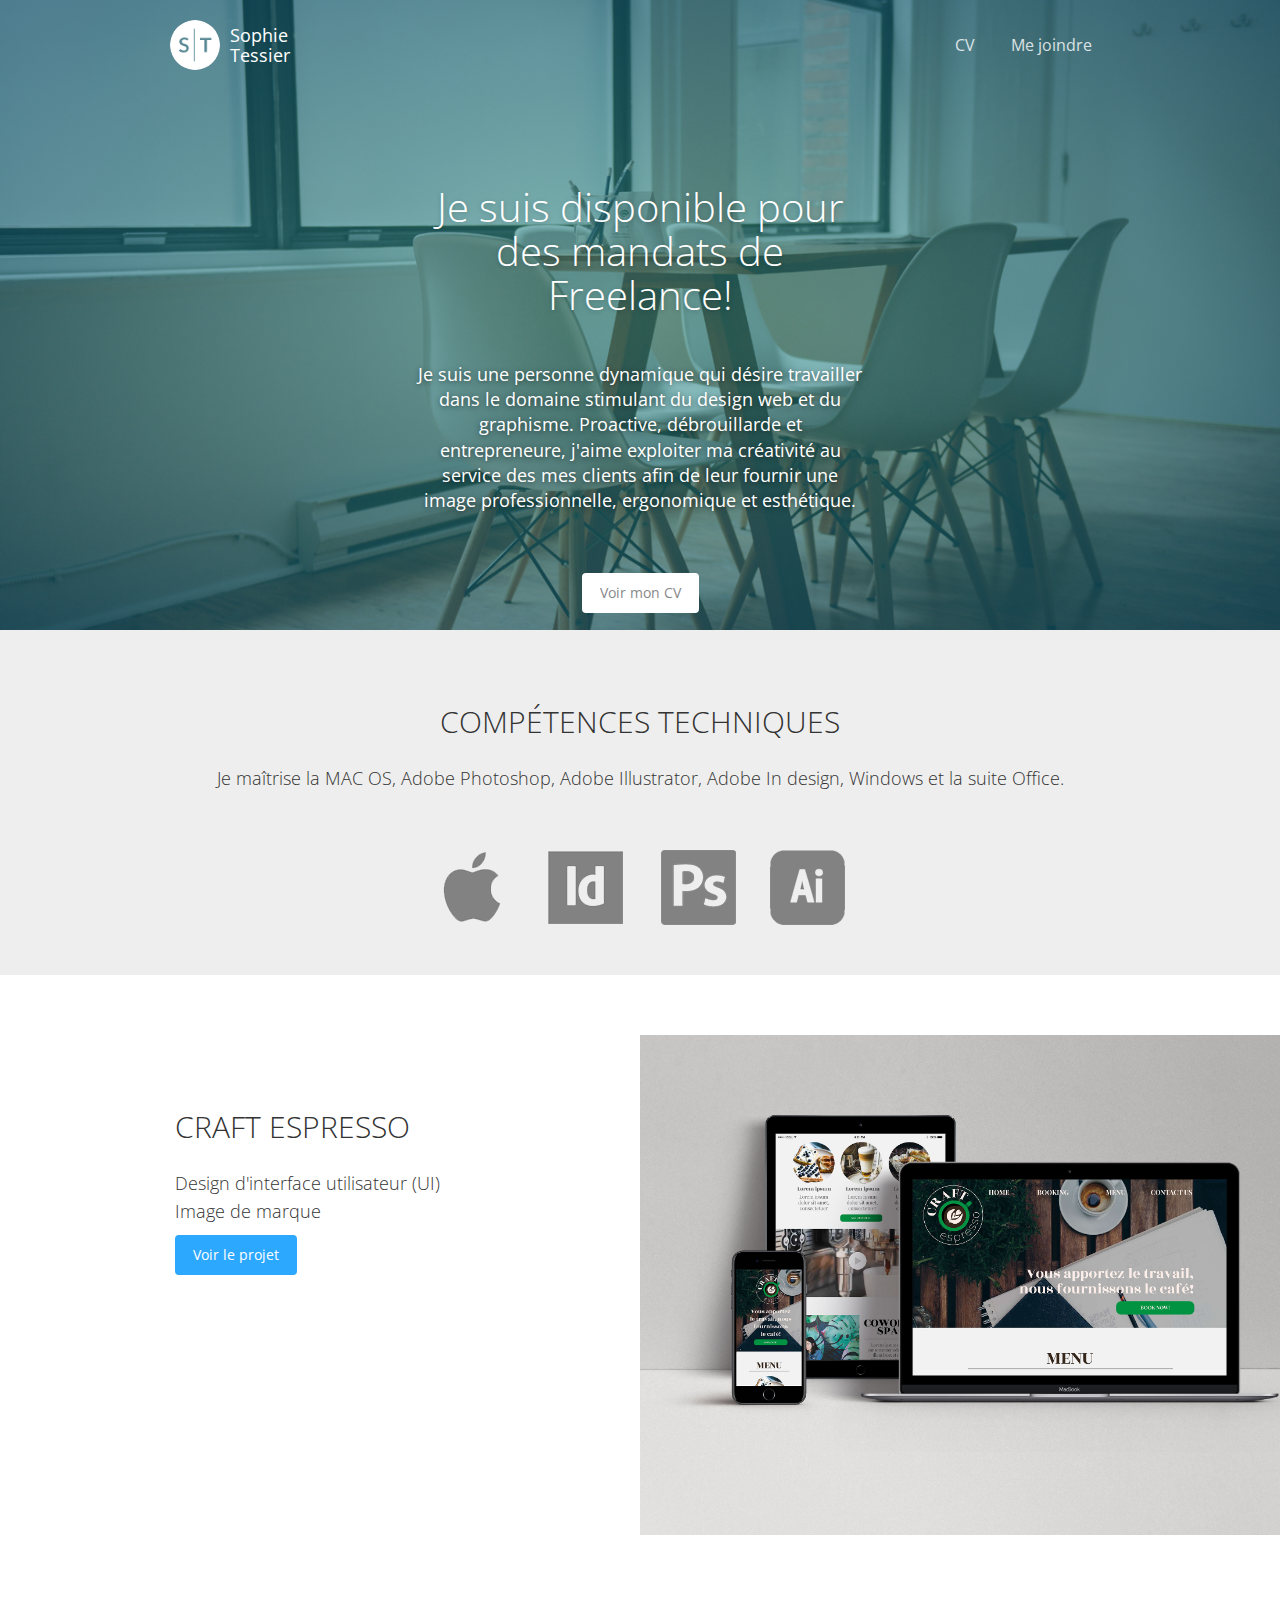
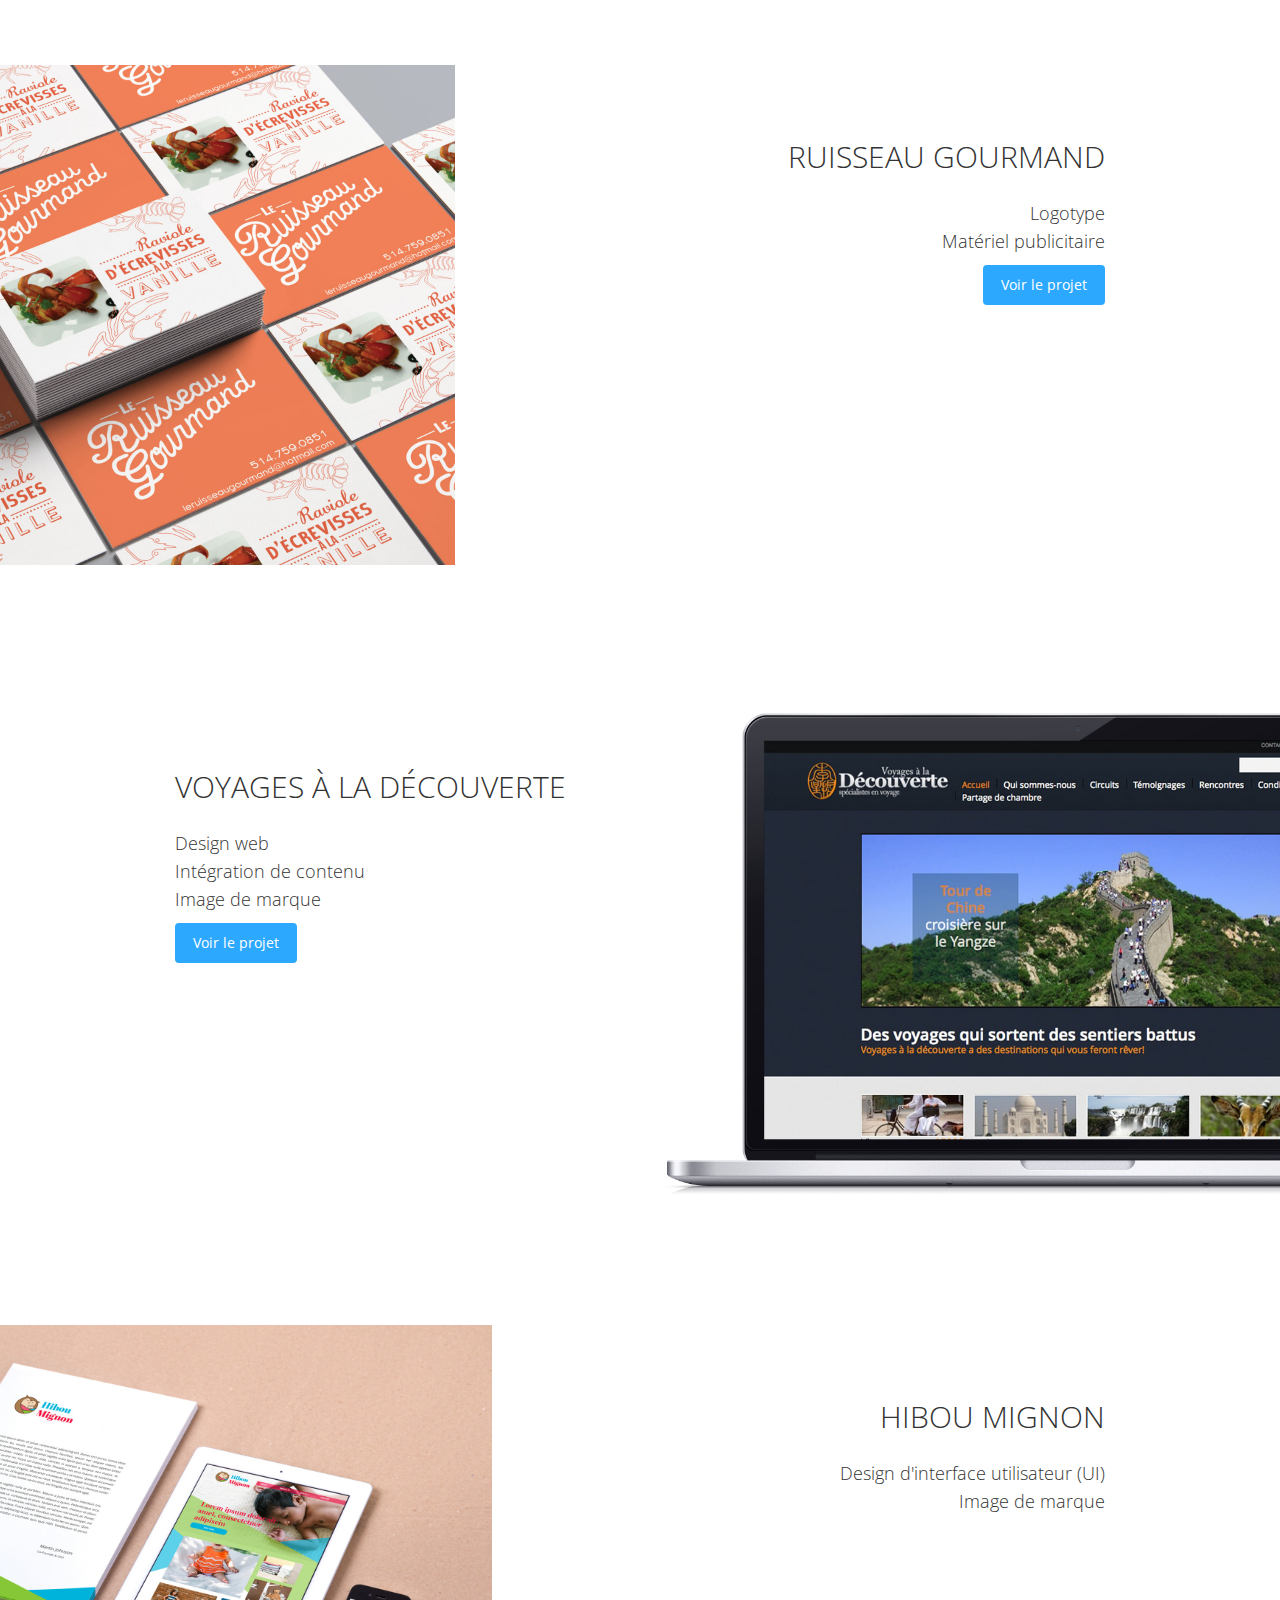
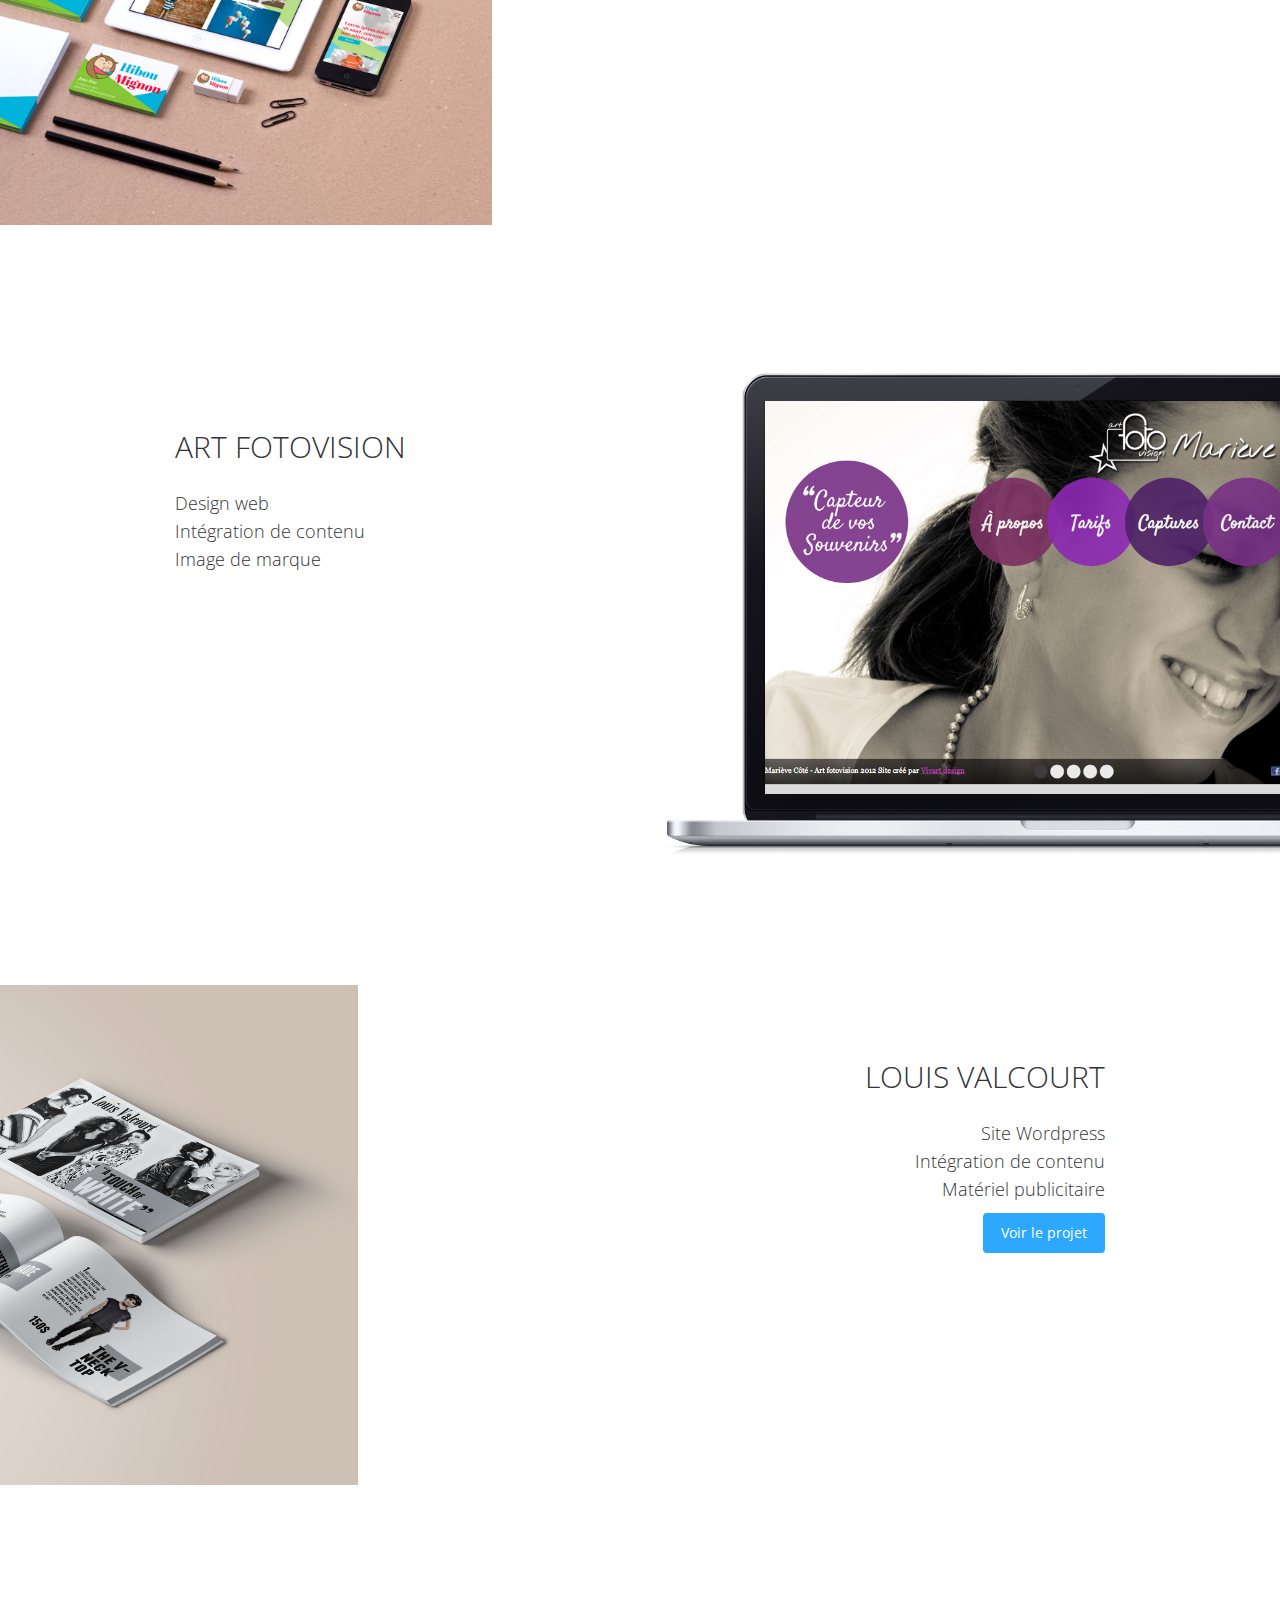
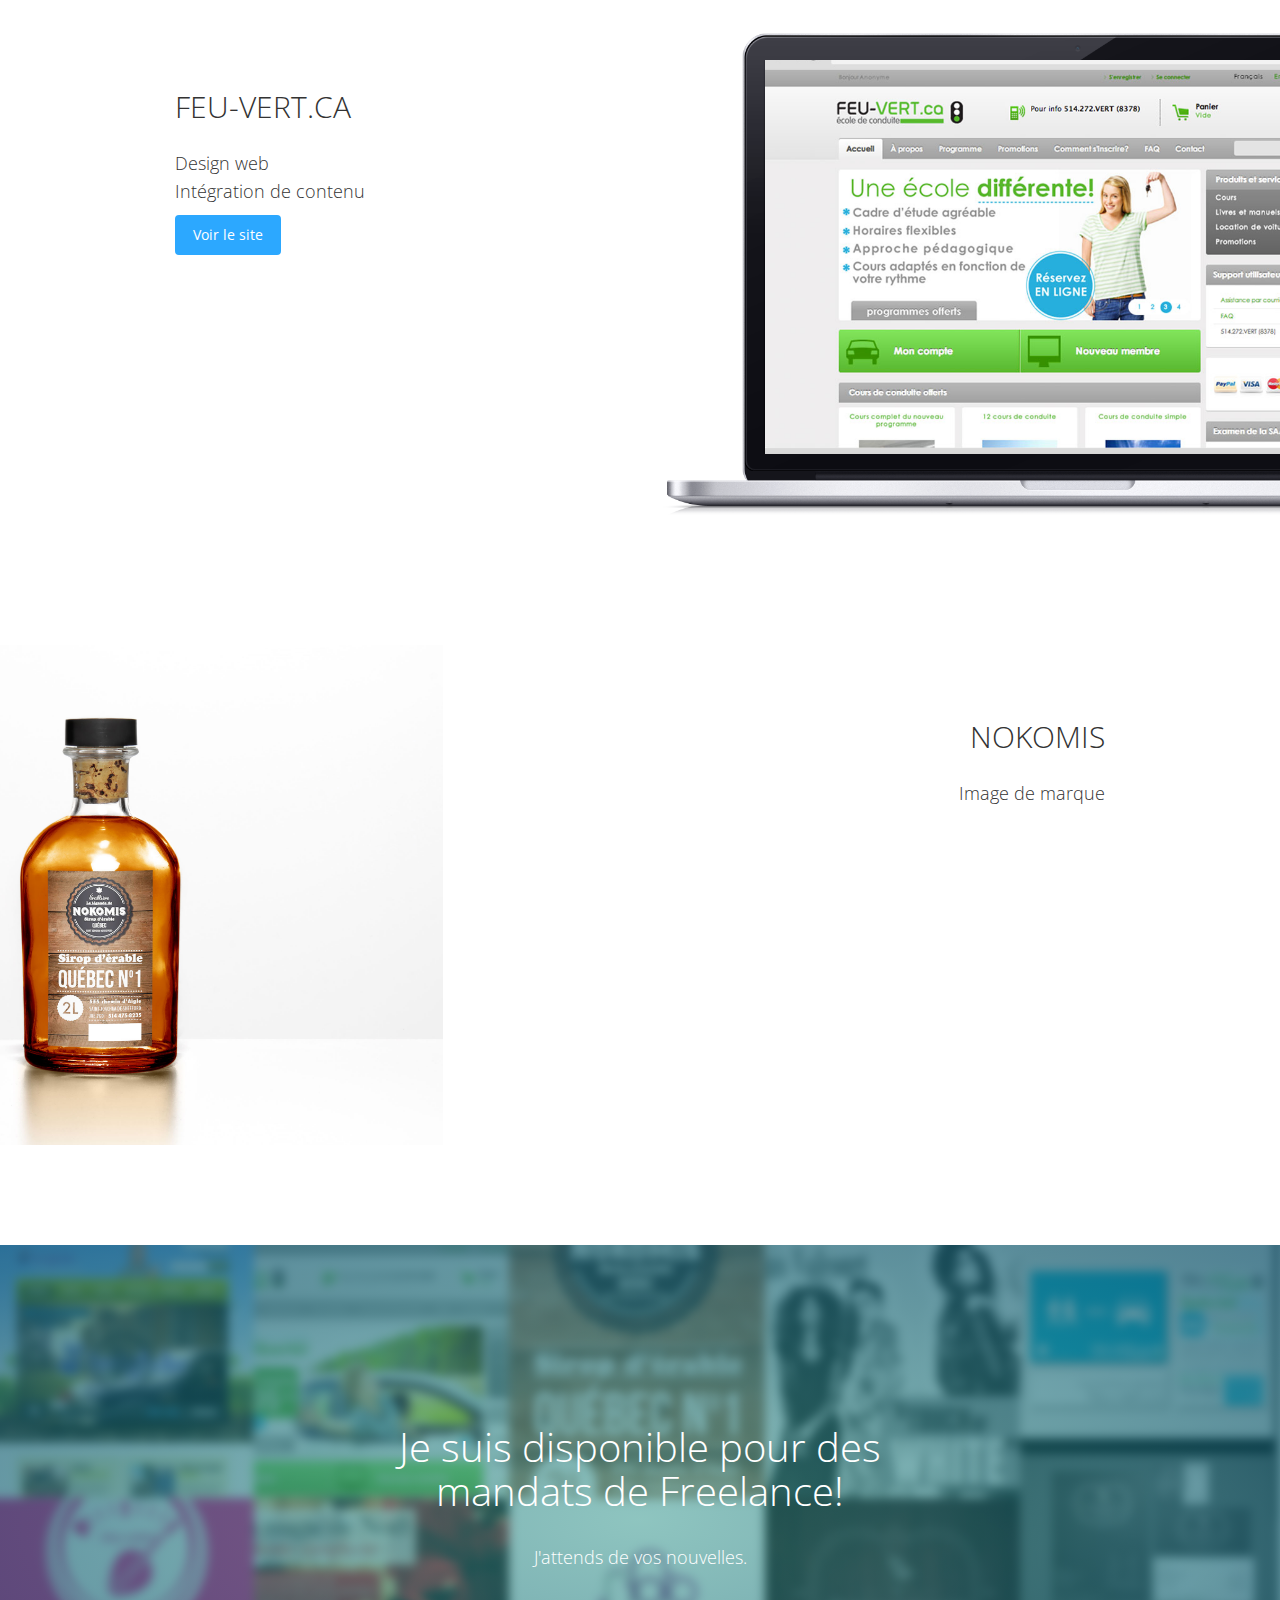
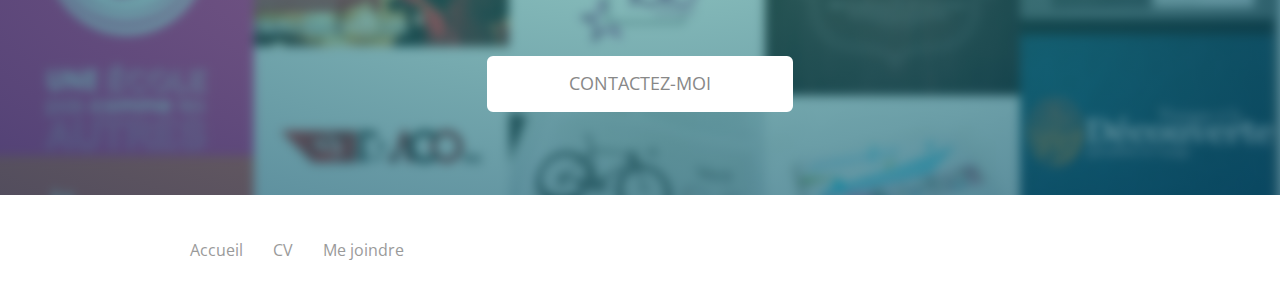
==== commit 9a0a5a3a: "new pages" ====
--- a/index.html
+++ b/index.html
@@ -28,7 +28,7 @@
                     <span class="icon-bar bar2"></span>
                     <span class="icon-bar bar3"></span>
                     </button>
-                    <a href="http://www.sophietessier.com">
+                    <a href="index.html">
                         <div class="logo-container">
                             <div class="logo">
                                 <img src="assets/img/logo-st.png" alt="Sophie Tessier">
@@ -66,9 +66,9 @@
                     <div class="row">
                         <div class="col-md-6 col-md-offset-3 text-center">
                             <div class="description">
-                                <h2>Design web, ma passion</h2>
+                                <h2>Je suis disponible pour des mandats de Freelance!</h2>
                                 <br>
-                                <h5>Je suis une personne dynamique et autodidacte qui désire travailler dans le domaine stimulant du design web. Proactive, débrouillarde et entrepreneure, j'aimerais exploiter ma créativité au service des mes clients afin de leur fournir une vitrine professionnelle, ergonomique et esthétique. </h5>
+                                <h5>Je suis une personne dynamique qui désire travailler dans le domaine stimulant du design web et du graphisme. Proactive, débrouillarde et entrepreneure, j'aime exploiter ma créativité au service des mes clients afin de leur fournir une image professionnelle, ergonomique et esthétique. </h5>
                             </div>
                             <div class="buttons">
                                  <a href="assets/docs/cv-sophie-tessier.pdf" target="blank">
@@ -81,11 +81,12 @@
                     </div>
                 </div>
             </div>
+
             <div class="section section-gray section-clients">
                 <div class="container text-center">
                     <h4 class="header-text">Compétences techniques</h4>
                     <p>
-                        Je maîtrise la MAC OS, Windows, la suite Office et Adobe Photoshop. Je maîtrise adéquatement Adobe Illustrator et Adobe In design.<br>
+                        Je maîtrise la MAC OS, Adobe Photoshop, Adobe Illustrator, Adobe In design, Windows et la suite Office.<br>
                     </p>
                     <div class="logos">
                         <ul class="list-unstyled">
@@ -97,17 +98,65 @@
                     </div>
                 </div>
             </div>
+
             <div class="section section-presentation">
                 <div class="container">
                     <div class="row">
                         <div class="col-md-6">
                             <div class="description">
+                                <h4 class="header-text">Craft Espresso</h4>
+                                 <p>
+                                 Design d'interface utilisateur (UI)<br>
+                                 Image de marque
+                                 </p>
+                                  <a href="./craft-espresso.html" class="btn btn-fill btn-info" data-button="info">Voir le projet</a>
+                            </div>
+                        </div>
+                        <div class="col-md-4 col-md-offset-0 hidden-lg hidden-md img-responsive">
+                            <img src="assets/img/img-portfolio/craft-espresso-responsive.jpg"/>
+                        </div>
+                        <div class="col-md-4 col-md-offset-0 hidden-sm hidden-xs">
+                            <img src="assets/img/img-portfolio/craft-espresso-responsive.jpg"/>
+                        </div>
+                    </div>
+                </div>
+            </div>
+
+            <div class="section section-presentation">
+                <div class="container">
+                    <div class="row">
+                        <div class="col-md-6 hidden-sm hidden-xs" style="position: relative; left: -400px">
+                            <img src="assets/img/img-portfolio/ruisseau-gourmand-card.jpg"/>
+                        </div>
+                        <div class="col-md-6 text-right">
+                            <div class="description">
+                                <h4 class="header-text">Ruisseau Gourmand</h4>
+                                 <p>
+                                 Logotype<br>
+                                 Matériel publicitaire
+                                 </p>
+                                  <a href="#" target="blank" class="btn btn-fill btn-info" data-button="info">Voir le projet</a>
+                            </div>
+                        </div>
+                        <div class="col-md-6 hidden-lg hidden-md img-responsive">
+                            <img src="assets/img/img-portfolio/ruisseau-gourmand-card.jpg"/>
+                        </div>
+                    </div>
+                </div>
+            </div>
+
+            <div class="section section-presentation">
+                <div class="container">
+                    <div class="row">
+                        <div class="col-md-6">
+                            <div class="description">
                                 <h4 class="header-text">Voyages à la découverte</h4>
                                  <p>
                                  Design web<br>
-                                Intégration de contenu
-                                 </p>
-                                  <a href="http://www.voyagesdecouverte.com/" target="blank" id="Demo3" class="btn btn-fill btn-info" data-button="info">Voir le site</a>
+                                 Intégration de contenu<br>
+                                 Image de marque
+                                 </p>
+                                  <a href="#" target="blank" class="btn btn-fill btn-info" data-button="info">Voir le projet</a>
                             </div>
                         </div>
                         <div class="col-md-4 col-md-offset-0 hidden-xs">
@@ -116,43 +165,26 @@
                     </div>
                 </div>
             </div>
-            <div class="section section-demo">
-                <div class="container">
-                    <div class="row">
-                        <div class="col-md-6">
-                            <div id="description-carousel" class="carousel fade" data-ride="carousel">
-                                <div class="carousel-inner">
-                                    <div class="item active">
-                                        <img src="assets/img/img-portfolio/logo-hibou-mignon.jpg" alt="">
-                                    </div>
-                                    <div class="item active">
-                                        <img src="assets/img/img-portfolio/logo_voyagedecouverte.jpg" alt="">
-                                    </div>
-                                    <div class="item">
-                                        <img src="assets/img/img-portfolio/logo-richardforest.jpg" alt="">
-                                    </div>
-                                     <div class="item">
-                                        <img src="assets/img/img-portfolio/logo-nokomis.png" alt="">
-                                    </div>
-                                </div>
-                                <ol class="carousel-indicators carousel-indicators-blue">
-                                    <li data-target="#description-carousel" data-slide-to="0" class="active"></li>
-                                    <li data-target="#description-carousel" data-slide-to="1" class=""></li>
-                                    <li data-target="#description-carousel" data-slide-to="2" class=""></li>
-                                    <li data-target="#description-carousel" data-slide-to="3" class=""></li>
-                                </ol>
-                            </div>
-                        </div>
-                        <div class="col-md-5 col-md-offset-1">
-                            <h4 class="header-text">Logotypes</h4>
-                            <p>
-                               Images vectorielles<br>
-                               Adobe Illustrator
-                            </p>
-                        </div>
-                    </div>
-                </div>
-            </div>
+
+            <div class="section section-presentation">
+                <div class="container">
+                    <div class="row">
+                        <div class="col-md-6 hidden-xs" style="position: relative; left: -400px">
+                            <img src="assets/img/img-portfolio/hiboumignon-branding.jpg"/>
+                        </div>
+                        <div class="col-md-6 text-right">
+                            <div class="description">
+                                <h4 class="header-text">Hibou Mignon</h4>
+                                 <p>
+                                 Design d'interface utilisateur (UI)<br>
+                                 Image de marque
+                                 </p>
+                            </div>
+                        </div>
+                    </div>
+                </div>
+            </div>
+                        
              <div class="section section-presentation">
                 <div class="container">
                     <div class="row">
@@ -160,7 +192,7 @@
                             <div class="description">
                                 <h4 class="header-text">Art fotovision</h4>
                                <p>
-                                 Design web<br>
+                                Design web<br>
                                 Intégration de contenu<br>
                                 Image de marque
                                  </p>
@@ -172,55 +204,39 @@
                     </div>
                 </div>
             </div>
-            <div class="section section-demo">
+
+            <div class="section section-presentation">
+                <div class="container">
+                    <div class="row">
+                        <div class="col-md-6 hidden-xs" style="position: relative; left: -400px">
+                            <img src="assets/img/img-portfolio/louis-valcourt-lookbook.jpg"/>
+                        </div>
+                        <div class="col-md-6 text-right">
+                            <div class="description">
+                                <h4 class="header-text">Louis Valcourt</h4>
+                                 <p>
+                                 Site Wordpress<br>
+                                 Intégration de contenu<br>
+                                 Matériel publicitaire
+                                 </p>
+                                  <a href="#" target="blank" class="btn btn-fill btn-info" data-button="info">Voir le projet</a>
+                            </div>
+                        </div>
+                    </div>
+                </div>
+            </div>
+
+             <div class="section section-presentation">
                 <div class="container">
                     <div class="row">
                         <div class="col-md-6">
-                            <div id="print-carousel" class="carousel fade" data-ride="carousel">
-                                <div class="carousel-inner">
-                                    <div class="item active">
-                                        <img src="assets/img/img-portfolio/sejl.jpg" alt="">
-                                    </div>
-                                    <div class="item active">
-                                        <img src="assets/img/img-portfolio/flyerfeuvert.jpg" alt="">
-                                    </div>
-                                    <div class="item">
-                                        <img src="assets/img/img-portfolio/priximageart.jpg" alt="">
-                                    </div>
-                                    <div class="item">
-                                        <img src="assets/img/img-portfolio/ruisseaugourmand.jpg" alt="">
-                                    </div>
-                                </div>
-                                <ol class="carousel-indicators carousel-indicators-blue">
-                                    <li data-target="#print-carousel" data-slide-to="0" class="active"></li>
-                                    <li data-target="#print-carousel" data-slide-to="1" class=""></li>
-                                    <li data-target="#print-carousel" data-slide-to="2" class=""></li>
-                                    <li data-target="#print-carousel" data-slide-to="3" class=""></li>
-                                </ol>
-                            </div>
-                        </div>
-                        <div class="col-md-5 col-md-offset-1">
-                            <h4 class="header-text">Imprimés</h4>
-                            <p>
-                               Adobe Photoshop<br>
-                               Adobe Illustrator<br>
-                               Adobe InDesign
-                            </p>
-                        </div>
-                    </div>
-                </div>
-            </div>
-             <div class="section section-presentation">
-                <div class="container">
-                    <div class="row">
-                        <div class="col-md-6">
                             <div class="description">
                                 <h4 class="header-text">Feu-vert.ca</h4>
                                  <p>
                                  Design web<br>
-                                Intégration de contenu
-                                 </p>
-                                  <a href="http://www.feu-vert.ca/" target="blank" id="Demo3" class="btn btn-fill btn-info" data-button="info">Voir le site</a>
+                                 Intégration de contenu
+                                 </p>
+                                  <a href="http://www.feu-vert.ca/" target="blank" class="btn btn-fill btn-info" data-button="info">Voir le site</a>
                             </div>
                         </div>
                         <div class="col-md-4 col-md-offset-0 hidden-xs">
@@ -229,13 +245,32 @@
                     </div>
                 </div>
             </div>
+
+            <div class="section section-presentation">
+                <div class="container">
+                    <div class="row">
+                        <div class="col-md-6 hidden-xs" style="position: relative; left: -400px">
+                            <img src="assets/img/img-portfolio/nokomis-bottle.jpg"/>
+                        </div>
+                        <div class="col-md-6 text-right">
+                            <div class="description">
+                                <h4 class="header-text">Nokomis</h4>
+                                 <p>
+                                 Image de marque<br>
+                                 </p>
+                            </div>
+                        </div>
+                    </div>
+                </div>
+            </div>
+
             <div class="section section-no-padding">
                 <div class="parallax filter-gradient blue" data-color="blue">
                     <div class="parallax-background">
                         <img class ="parallax-background-image" src="assets/img/showcases/showcase-2/bg5.jpg"/>
                     </div>
                     <div class="info">
-                        <h1>Je suis prête!</h1>
+                        <h1>Je suis disponible pour des mandats de Freelance!</h1>
                         <p>J'attends de vos nouvelles.</p>
                         <a href="mailto:stessierart@gmail.com" class="btn btn-neutral btn-lg btn-fill">CONTACTEZ-MOI</a>
                     </div>
--- a/assets/css/landing-page.css
+++ b/assets/css/landing-page.css
@@ -1027,7 +1027,7 @@
 }
 
 .landing-page .parallax .description{
-  margin-top: 200px;
+  margin-top: 150px;
   color: white;
   padding: 5px;
 }
@@ -1094,13 +1094,28 @@
     margin-top: 30px;
    }
 
-   .landing-page .section-presentation img{
+   .landing-page .section-presentation img {
     position: absolute;
     top: 0;
     left: 0;
     height: 500px;
    }
-
+   .landing-page .section-presentation .img-responsive img {
+    position: relative;
+    top: 0;
+    left: 0;
+    height: auto;
+    width: 100%;
+    height: auto;
+    margin-top: 20px;
+   }
+  .landing-page .section-presentation-portfolio img{
+    position: relative;
+    top: 0;
+    left: 0;
+    height: auto;
+    width: 100%;
+   }
    .landing-page .section-presentation .iphone-presentation {
     position: relative;
     margin: 0 auto;
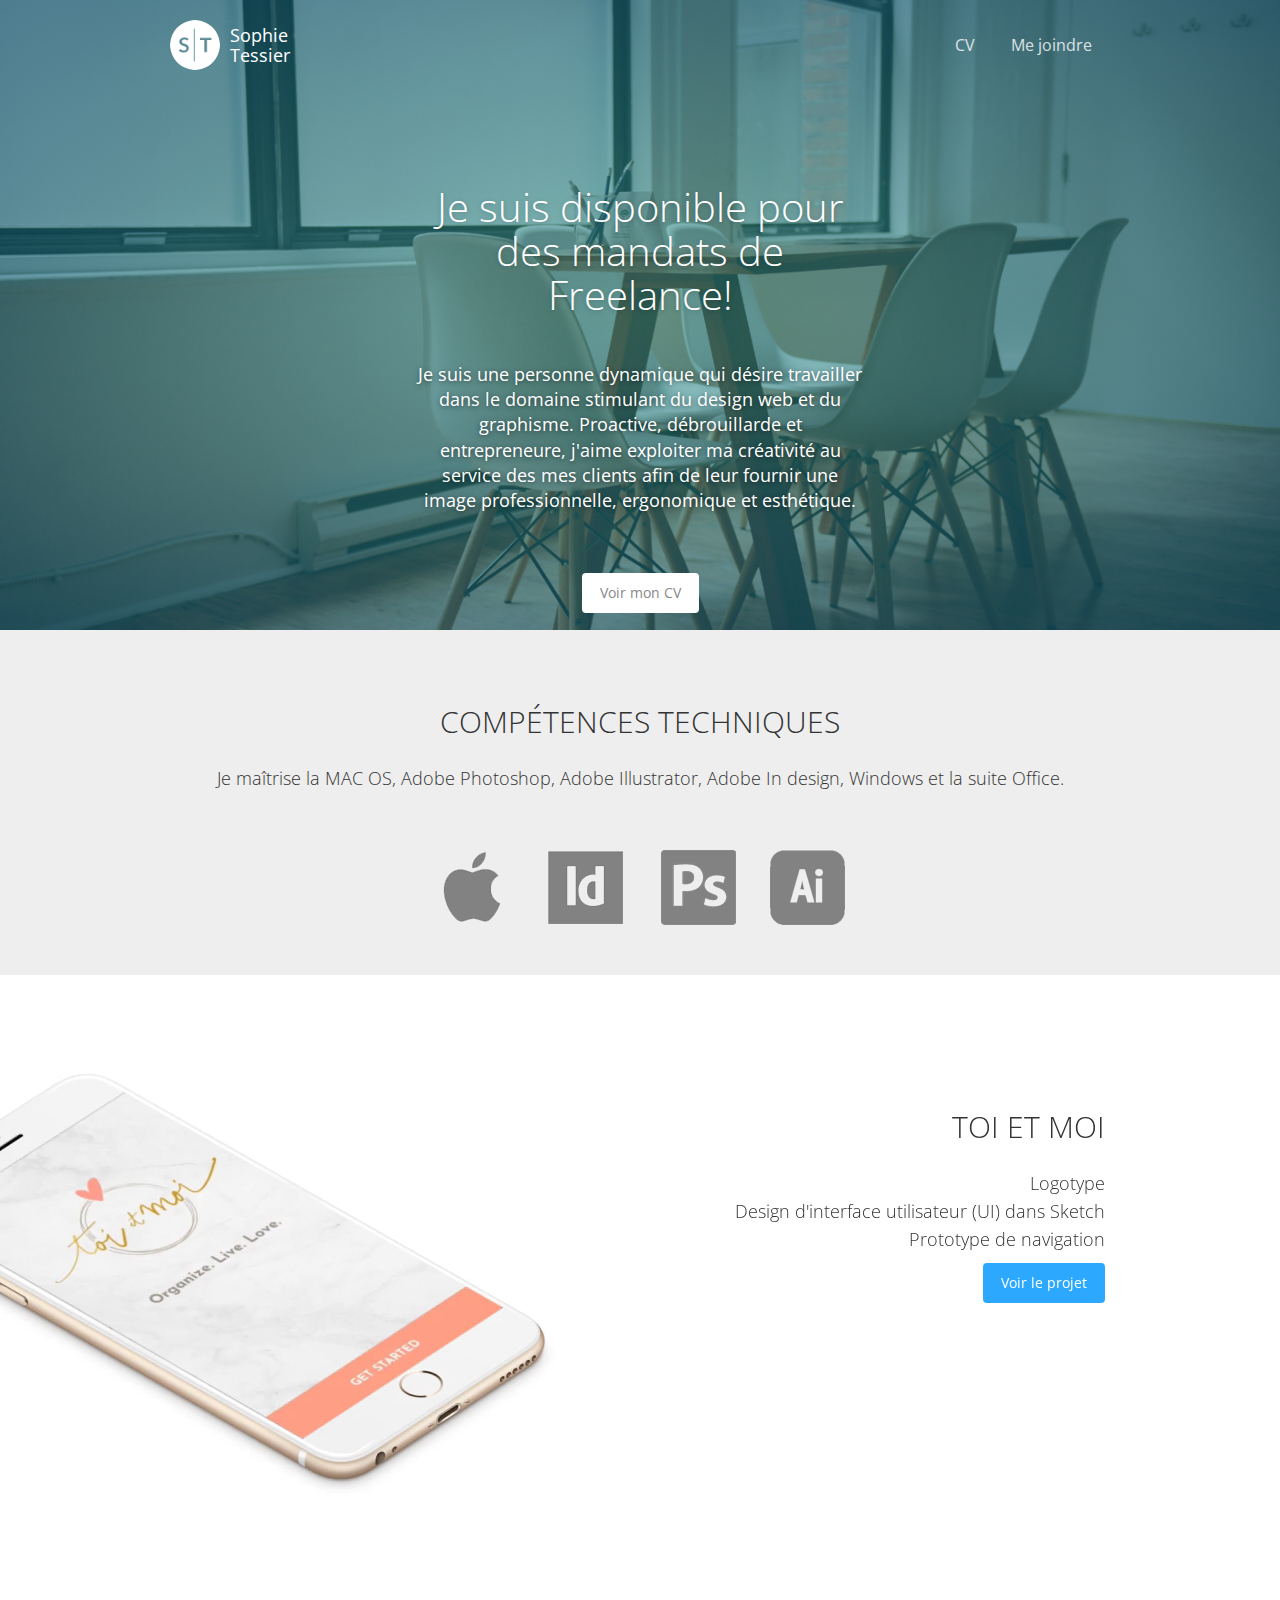
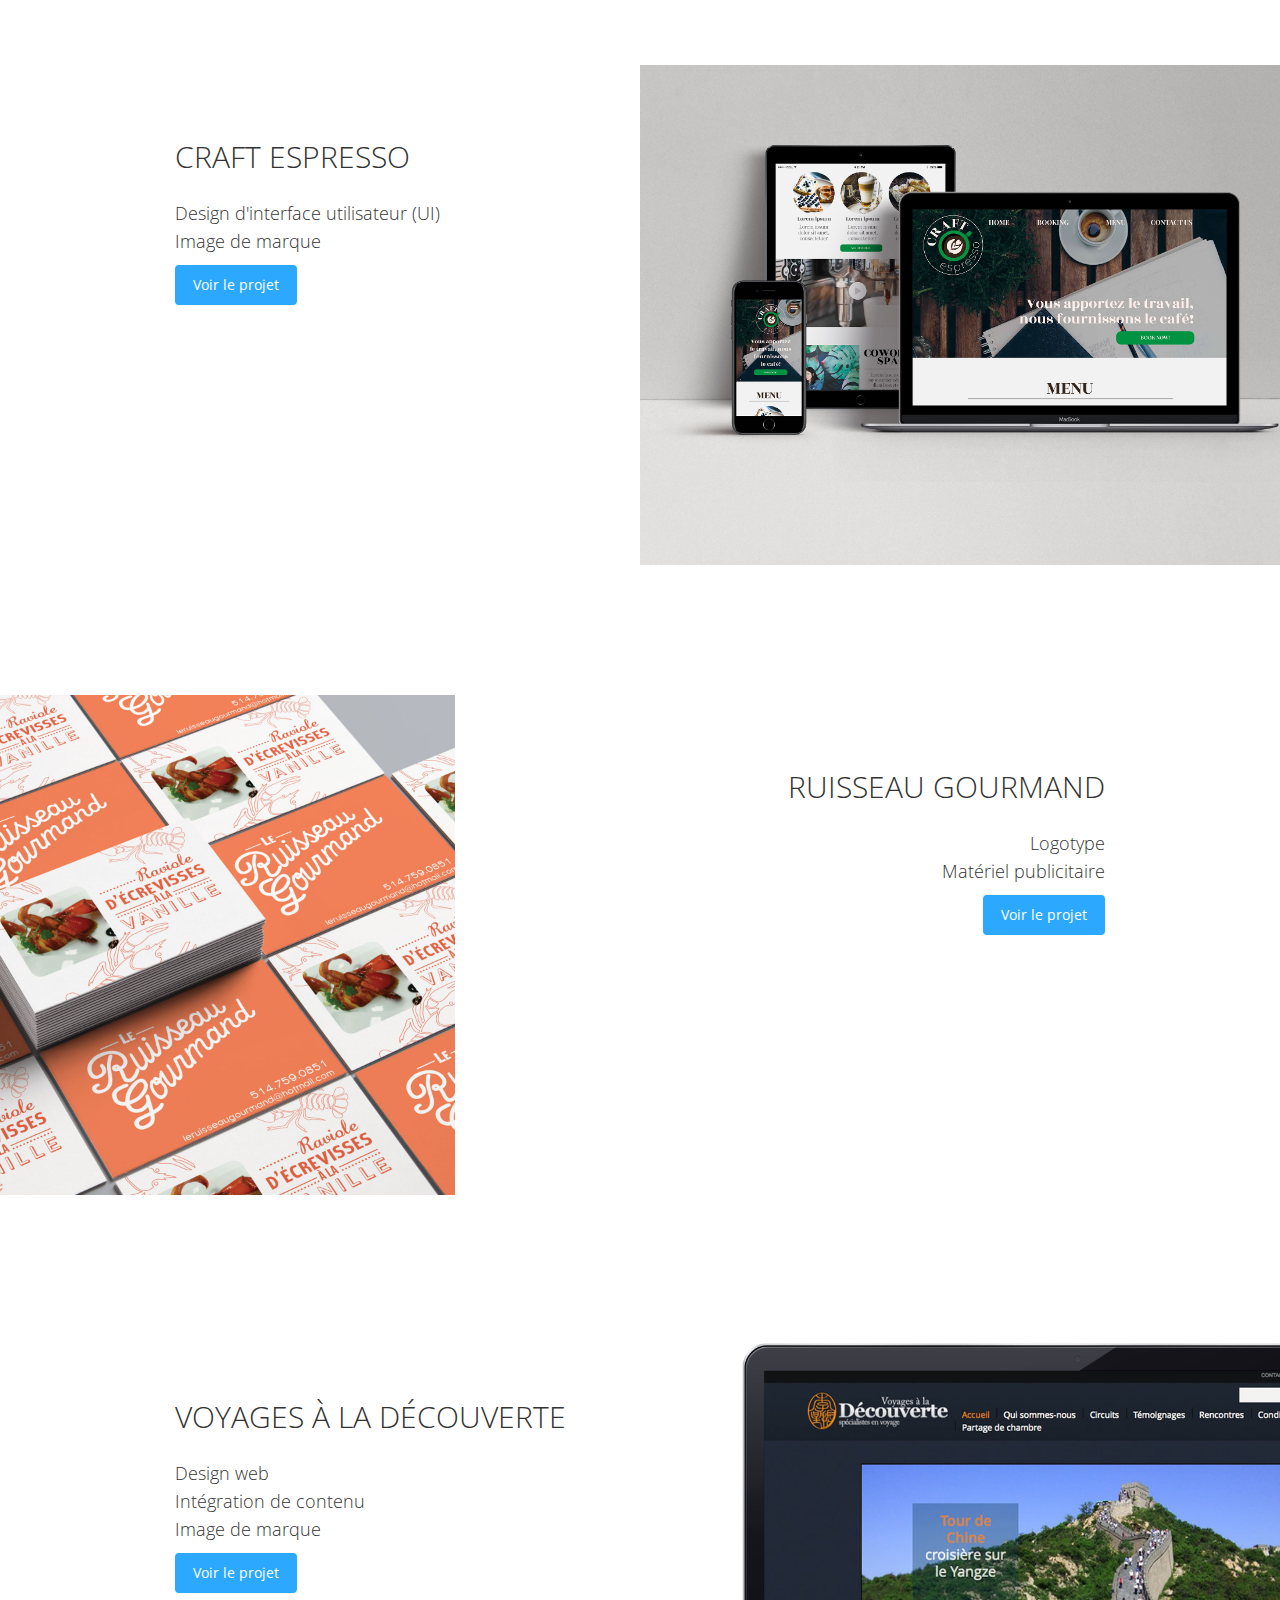
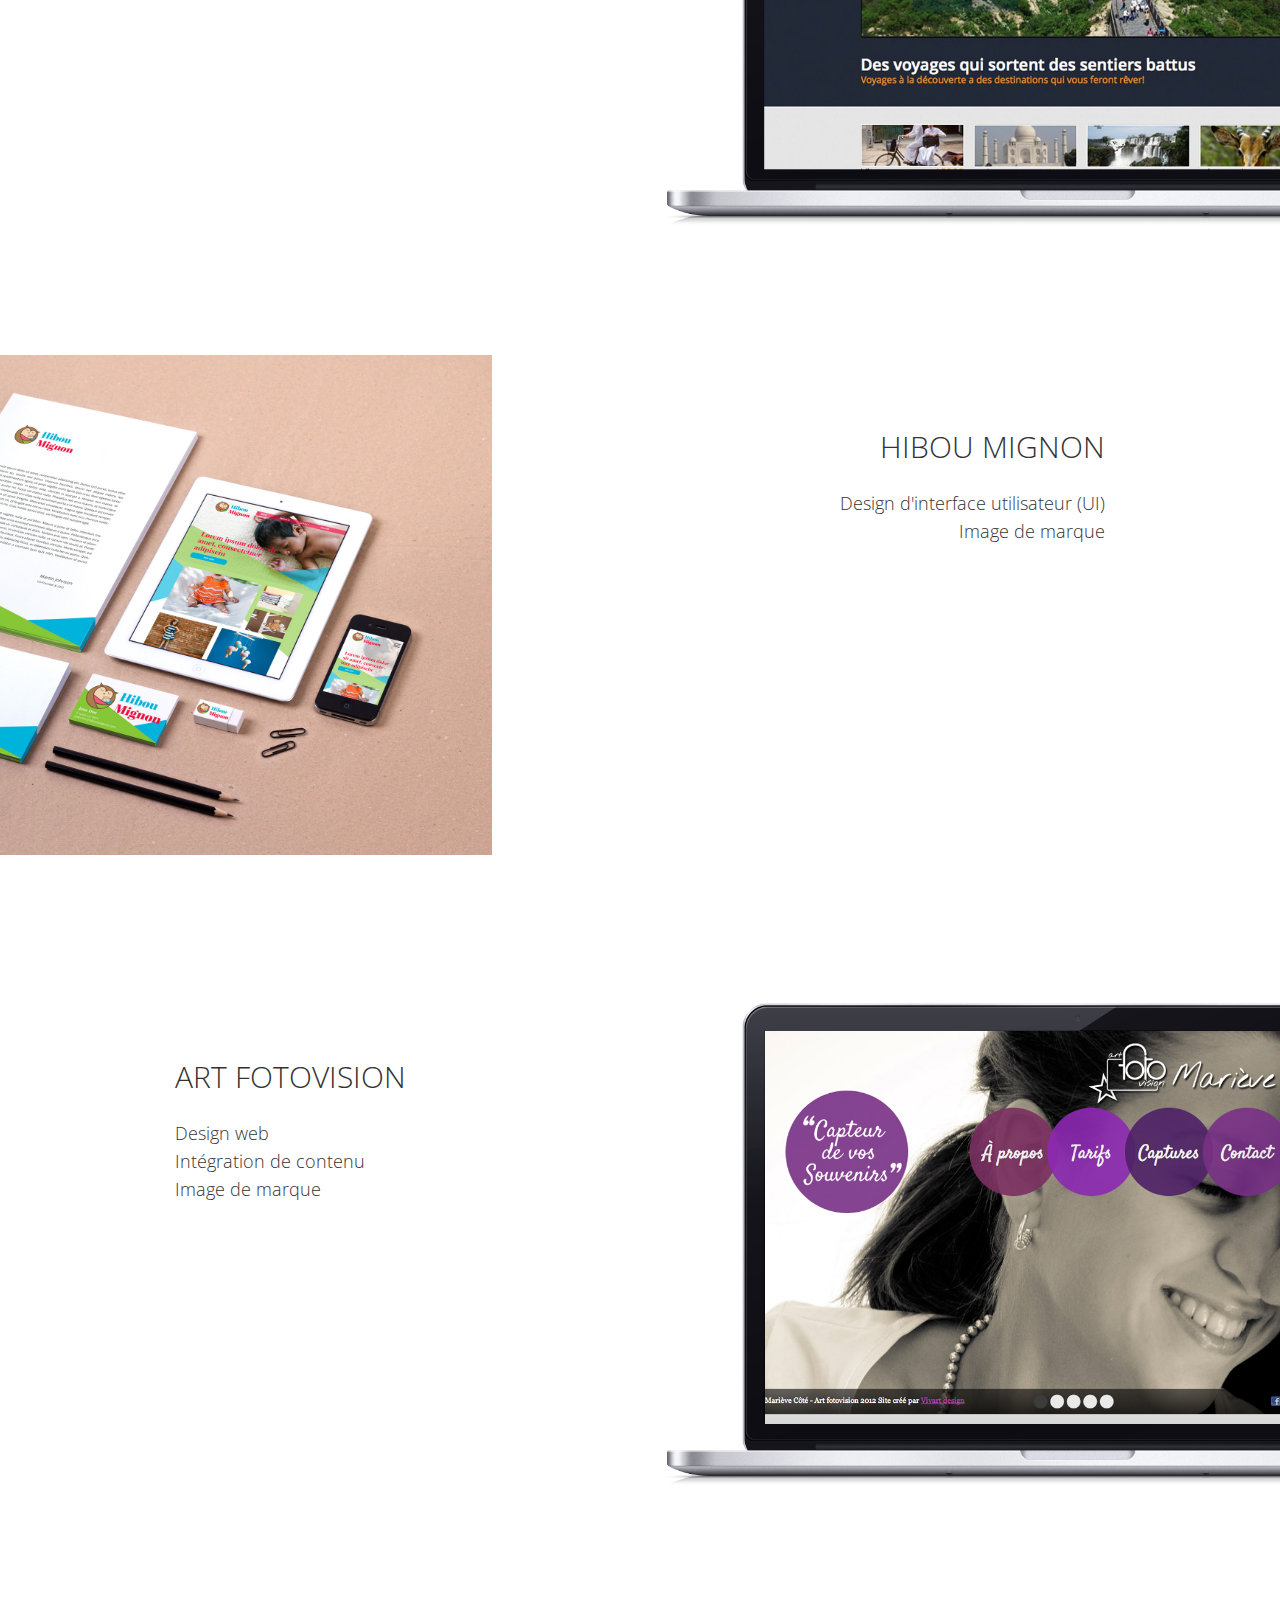
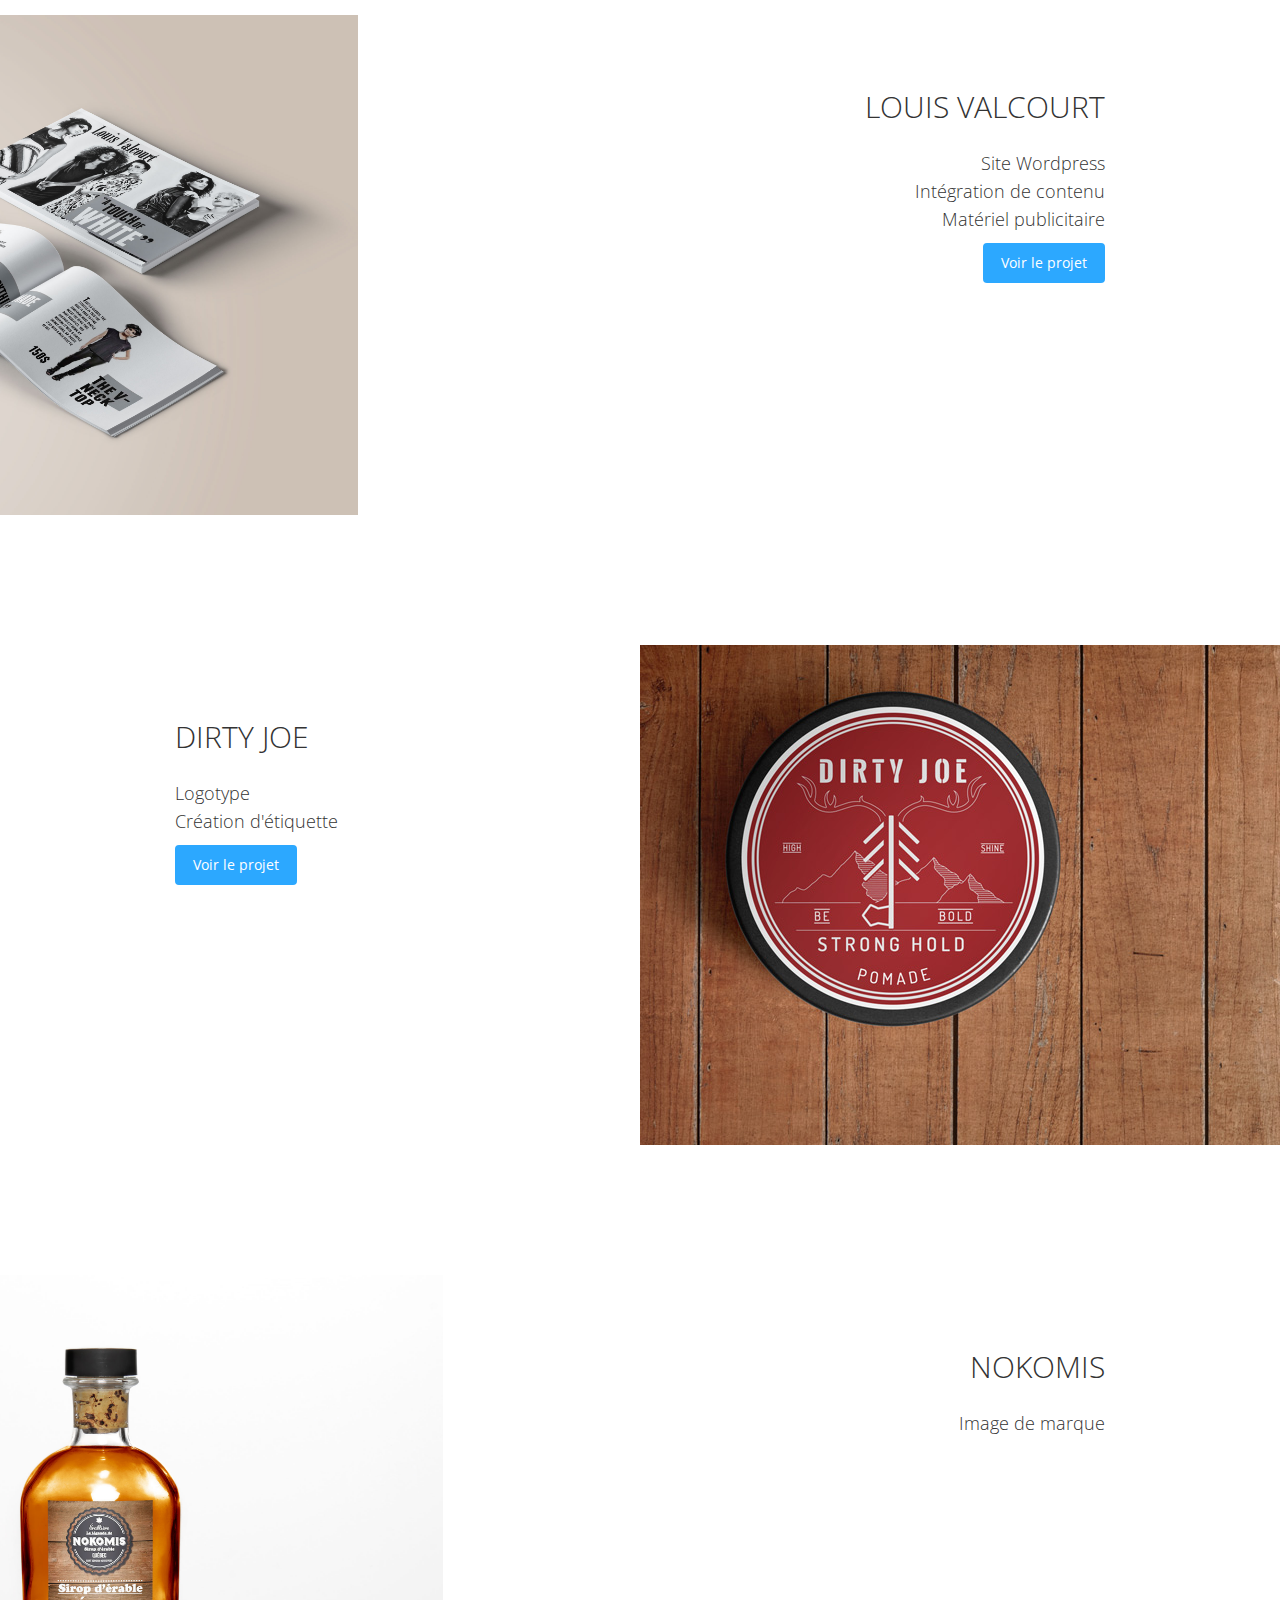
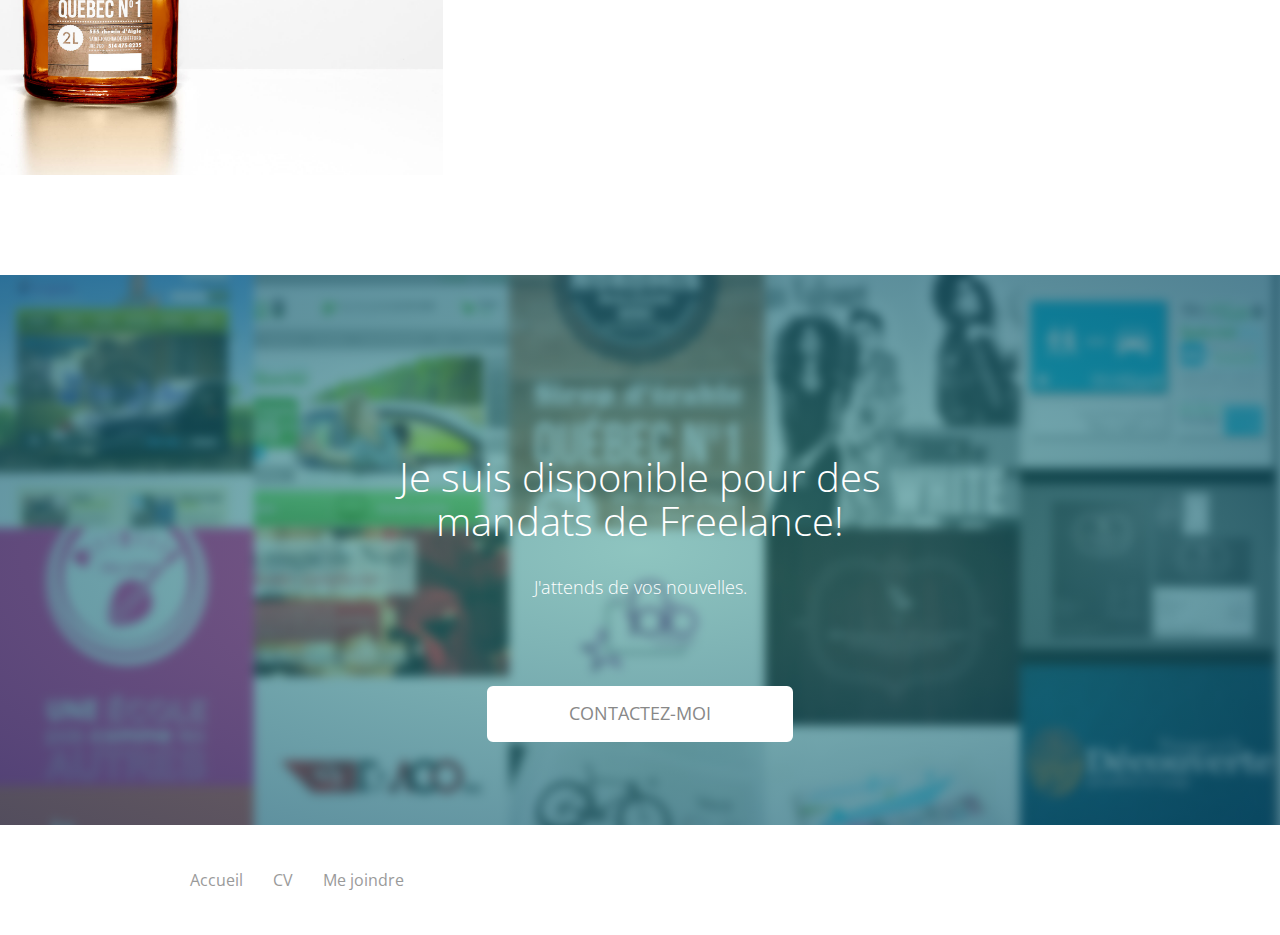
==== commit 9286b909: "new pages" ====
--- a/index.html
+++ b/index.html
@@ -1,6 +1,15 @@
 <!doctype html>
 <html lang="fr">
     <head>
+         <!-- Global site tag (gtag.js) - Google Analytics -->
+        <script async src="https://www.googletagmanager.com/gtag/js?id=UA-116837088-1"></script>
+        <script>
+        window.dataLayer = window.dataLayer || [];
+        function gtag(){dataLayer.push(arguments);}
+        gtag('js', new Date());
+
+        gtag('config', 'UA-116837088-1');
+        </script>
         <meta charset="utf-8" />
         <link rel="icon" type="image/png" href="assets/img/favicon.ico">
         <meta http-equiv="X-UA-Compatible" content="IE=edge,chrome=1" />
@@ -43,7 +52,7 @@
                 <div class="collapse navbar-collapse" id="example" >
                     <ul class="nav navbar-nav navbar-right">
                         <li>
-                            <a href="assets/docs/cv-sophie-tessier.pdf" target="blank">
+                            <a href="./assets/docs/cv_sophie-tessier.pdf" target="blank">
                             CV
                             </a>
                         </li>
@@ -71,7 +80,7 @@
                                 <h5>Je suis une personne dynamique qui désire travailler dans le domaine stimulant du design web et du graphisme. Proactive, débrouillarde et entrepreneure, j'aime exploiter ma créativité au service des mes clients afin de leur fournir une image professionnelle, ergonomique et esthétique. </h5>
                             </div>
                             <div class="buttons">
-                                 <a href="assets/docs/cv-sophie-tessier.pdf" target="blank">
+                                 <a href="./assets/docs/cv_sophie-tessier.pdf" target="blank">
                                 <button class="btn btn-fill btn-neutral" >
                                 </i> Voir mon CV
                                 </button>
@@ -102,6 +111,37 @@
             <div class="section section-presentation">
                 <div class="container">
                     <div class="row">
+                        <div class="col-md-6 hidden-sm hidden-xs" style="position: relative; left: -400px">
+                            <video autoplay loop>
+                                <source src="assets/video/toietmoi-video.mp4" type="video/mp4">
+                                <source src="assets/video/toietmoi-video.webm" type="video/webm">
+                            </video>
+                        </div>
+                        <div class="col-md-6 text-right">
+                            <div class="description">
+                                <h4 class="header-text">Toi et moi</h4>
+                                 <p>
+                                 Logotype<br>
+                                 Design d'interface utilisateur (UI)
+                                 dans Sketch<br>
+                                 Prototype de navigation
+                                 </p>
+                                  <a href="./toietmoi.html" class="btn btn-fill btn-info" data-button="info">Voir le projet</a>
+                            </div>
+                        </div>
+                        <div class="col-md-6 hidden-lg hidden-md img-responsive">
+                            <video autoplay repeat>
+                                <source src="assets/video/toietmoi-video.mp4" type="video/mp4">
+                                <source src="assets/video/toietmoi-video.webm" type="video/webm">
+                            </video>
+                        </div>
+                    </div>
+                </div>
+            </div>
+
+            <div class="section section-presentation">
+                <div class="container">
+                    <div class="row">
                         <div class="col-md-6">
                             <div class="description">
                                 <h4 class="header-text">Craft Espresso</h4>
@@ -135,7 +175,7 @@
                                  Logotype<br>
                                  Matériel publicitaire
                                  </p>
-                                  <a href="#" target="blank" class="btn btn-fill btn-info" data-button="info">Voir le projet</a>
+                                  <a href="./ruisseau-gourmand.html" class="btn btn-fill btn-info" data-button="info">Voir le projet</a>
                             </div>
                         </div>
                         <div class="col-md-6 hidden-lg hidden-md img-responsive">
@@ -156,20 +196,23 @@
                                  Intégration de contenu<br>
                                  Image de marque
                                  </p>
-                                  <a href="#" target="blank" class="btn btn-fill btn-info" data-button="info">Voir le projet</a>
-                            </div>
-                        </div>
-                        <div class="col-md-4 col-md-offset-0 hidden-xs">
+                                  <a href="./voyage-decouverte.html" class="btn btn-fill btn-info" data-button="info">Voir le projet</a>
+                            </div>
+                        </div>
+                        <div class="col-md-4 col-md-offset-0 hidden-sm hidden-xs">
                             <img src="assets/img/img-portfolio/web_voyagedecouverte.png"/>
                         </div>
-                    </div>
-                </div>
-            </div>
-
-            <div class="section section-presentation">
-                <div class="container">
-                    <div class="row">
-                        <div class="col-md-6 hidden-xs" style="position: relative; left: -400px">
+                         <div class="col-md-6 hidden-lg hidden-md img-responsive">
+                            <img src="assets/img/img-portfolio/web_voyagedecouverte.png"/>
+                        </div>
+                    </div>
+                </div>
+            </div>
+
+            <div class="section section-presentation">
+                <div class="container">
+                    <div class="row">
+                        <div class="col-md-6 hidden-xs hidden-sm" style="position: relative; left: -400px">
                             <img src="assets/img/img-portfolio/hiboumignon-branding.jpg"/>
                         </div>
                         <div class="col-md-6 text-right">
@@ -180,6 +223,9 @@
                                  Image de marque
                                  </p>
                             </div>
+                        </div>
+                        <div class="col-md-6 hidden-lg hidden-md img-responsive">
+                            <img src="assets/img/img-portfolio/hiboumignon-branding.jpg"/>
                         </div>
                     </div>
                 </div>
@@ -198,17 +244,20 @@
                                  </p>
                             </div>
                         </div>
-                        <div class="col-md-4 col-md-offset-0 hidden-xs">
+                        <div class="col-md-4 col-md-offset-0 hidden-xs hidden-sm">
                             <img src="assets/img/img-portfolio/web_artfotovision.png"/>
                         </div>
-                    </div>
-                </div>
-            </div>
-
-            <div class="section section-presentation">
-                <div class="container">
-                    <div class="row">
-                        <div class="col-md-6 hidden-xs" style="position: relative; left: -400px">
+                     <div class="col-md-6 hidden-lg hidden-md img-responsive">
+                            <img src="assets/img/img-portfolio/web_artfotovision.png"/>
+                        </div>
+                    </div>
+                </div>
+            </div>
+
+            <div class="section section-presentation">
+                <div class="container">
+                    <div class="row">
+                        <div class="col-md-6 hidden-xs hidden-sm" style="position: relative; left: -400px">
                             <img src="assets/img/img-portfolio/louis-valcourt-lookbook.jpg"/>
                         </div>
                         <div class="col-md-6 text-right">
@@ -219,8 +268,11 @@
                                  Intégration de contenu<br>
                                  Matériel publicitaire
                                  </p>
-                                  <a href="#" target="blank" class="btn btn-fill btn-info" data-button="info">Voir le projet</a>
-                            </div>
+                                  <a href="./louis-valcourt.html" class="btn btn-fill btn-info" data-button="info">Voir le projet</a>
+                            </div>
+                        <div class="col-md-6 hidden-lg hidden-md img-responsive">
+                            <img src="assets/img/img-portfolio/louis-valcourt-lookbook.jpg"/>
+                        </div>
                         </div>
                     </div>
                 </div>
@@ -231,25 +283,25 @@
                     <div class="row">
                         <div class="col-md-6">
                             <div class="description">
-                                <h4 class="header-text">Feu-vert.ca</h4>
-                                 <p>
-                                 Design web<br>
-                                 Intégration de contenu
-                                 </p>
-                                  <a href="http://www.feu-vert.ca/" target="blank" class="btn btn-fill btn-info" data-button="info">Voir le site</a>
-                            </div>
-                        </div>
-                        <div class="col-md-4 col-md-offset-0 hidden-xs">
-                            <img src="assets/img/img-portfolio/web_feu-vert.png"/>
-                        </div>
-                    </div>
-                </div>
-            </div>
-
-            <div class="section section-presentation">
-                <div class="container">
-                    <div class="row">
-                        <div class="col-md-6 hidden-xs" style="position: relative; left: -400px">
+                                <h4 class="header-text">Dirty Joe</h4>
+                                 <p>
+                                 Logotype<br>
+                                 Création d'étiquette
+                                 </p>
+                                  <a href="./dirty-joe.html" class="btn btn-fill btn-info" data-button="info">Voir le projet</a>
+                            </div>
+                        </div>
+                        <div class="col-md-4 col-md-offset-0 hidden-xs hidden-sm">
+                            <img src="assets/img/img-portfolio/dirty-joe-red.jpg"/>
+                        </div>
+                          </div>
+                </div>
+            </div>
+
+            <div class="section section-presentation">
+                <div class="container">
+                    <div class="row">
+                        <div class="col-md-6 hidden-xs hidden-sm" style="position: relative; left: -400px">
                             <img src="assets/img/img-portfolio/nokomis-bottle.jpg"/>
                         </div>
                         <div class="col-md-6 text-right">
@@ -259,6 +311,9 @@
                                  Image de marque<br>
                                  </p>
                             </div>
+                         <div class="col-md-6 hidden-lg hidden-md img-responsive">
+                            <img src="assets/img/img-portfolio/nokomis-bottle.jpg"/>
+                        </div>
                         </div>
                     </div>
                 </div>
@@ -286,7 +341,7 @@
                                 </a>
                             </li>
                             <li>
-                                <a href="assets/docs/cv-sophie-tessier.pdf" target="blank">
+                                <a href="./assets/docs/cv_sophie-tessier.pdf" target="blank">
                                 CV
                             </a>
                             </li>
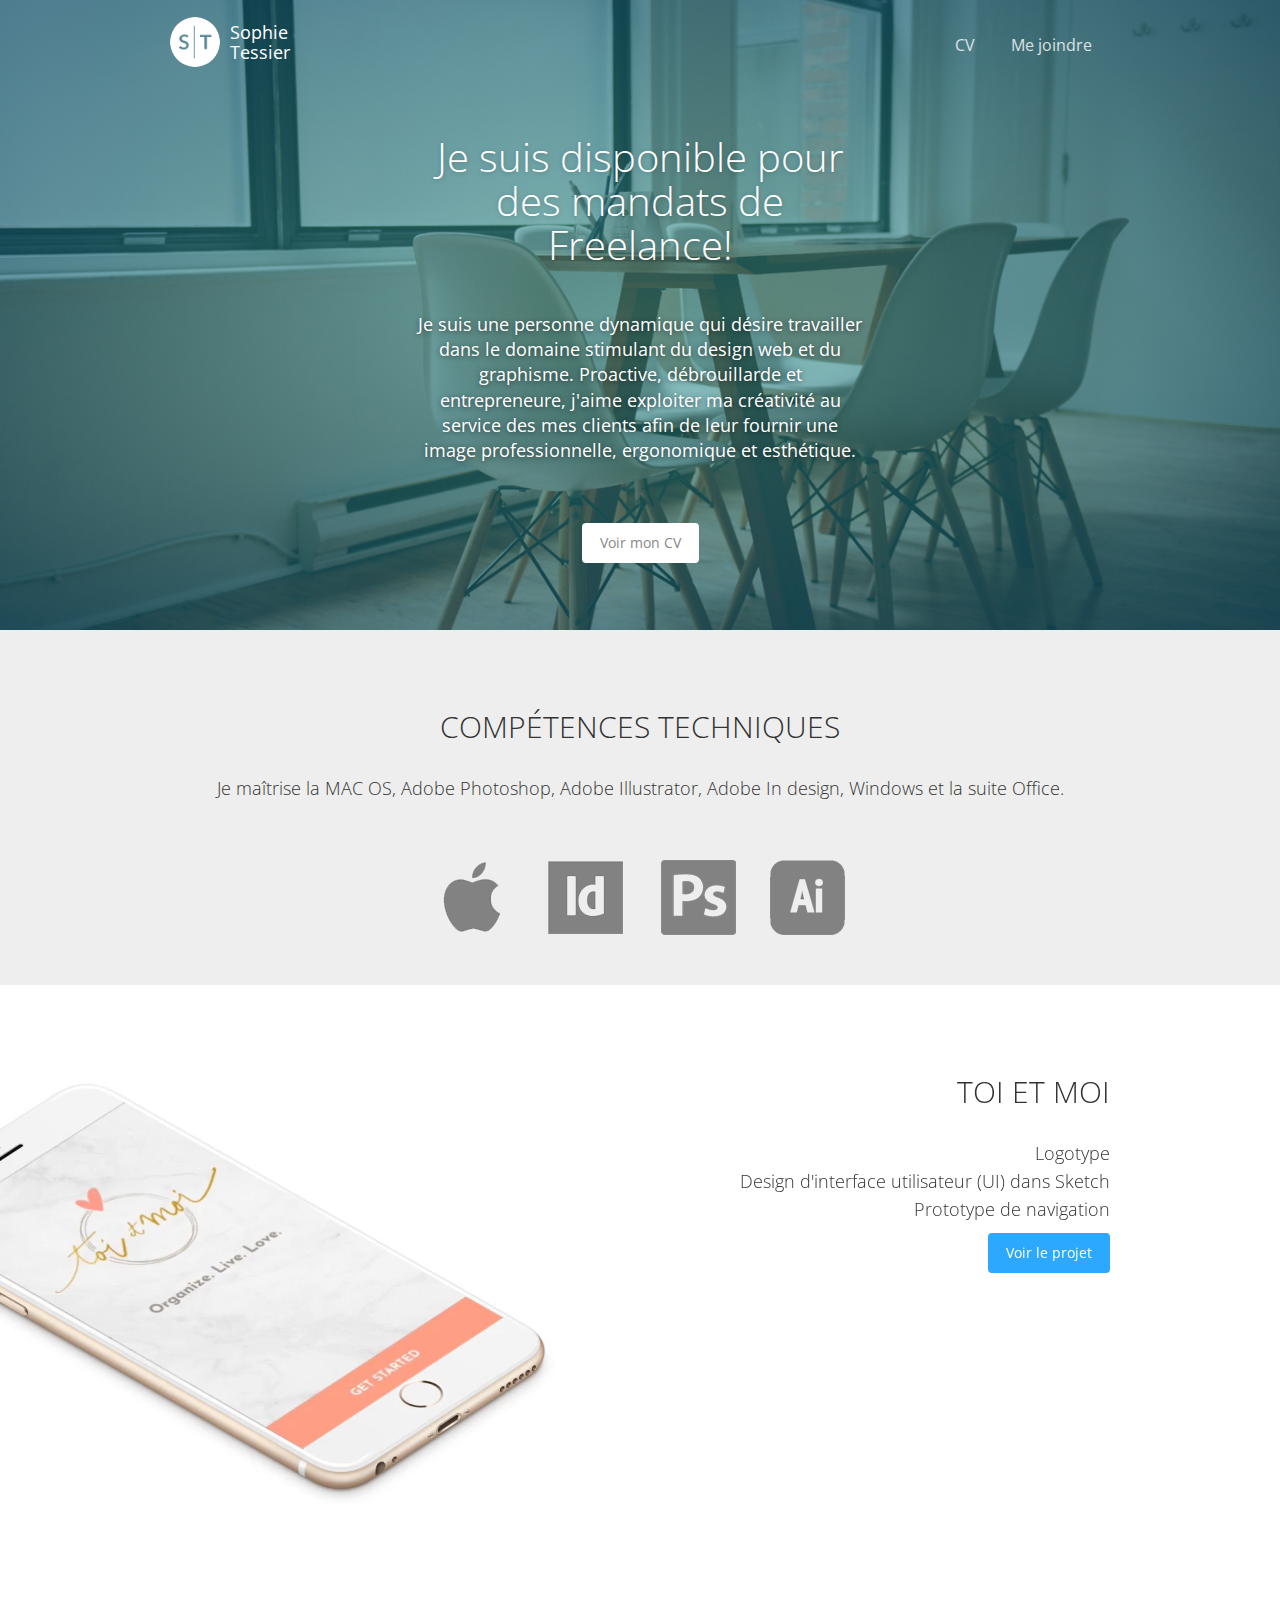
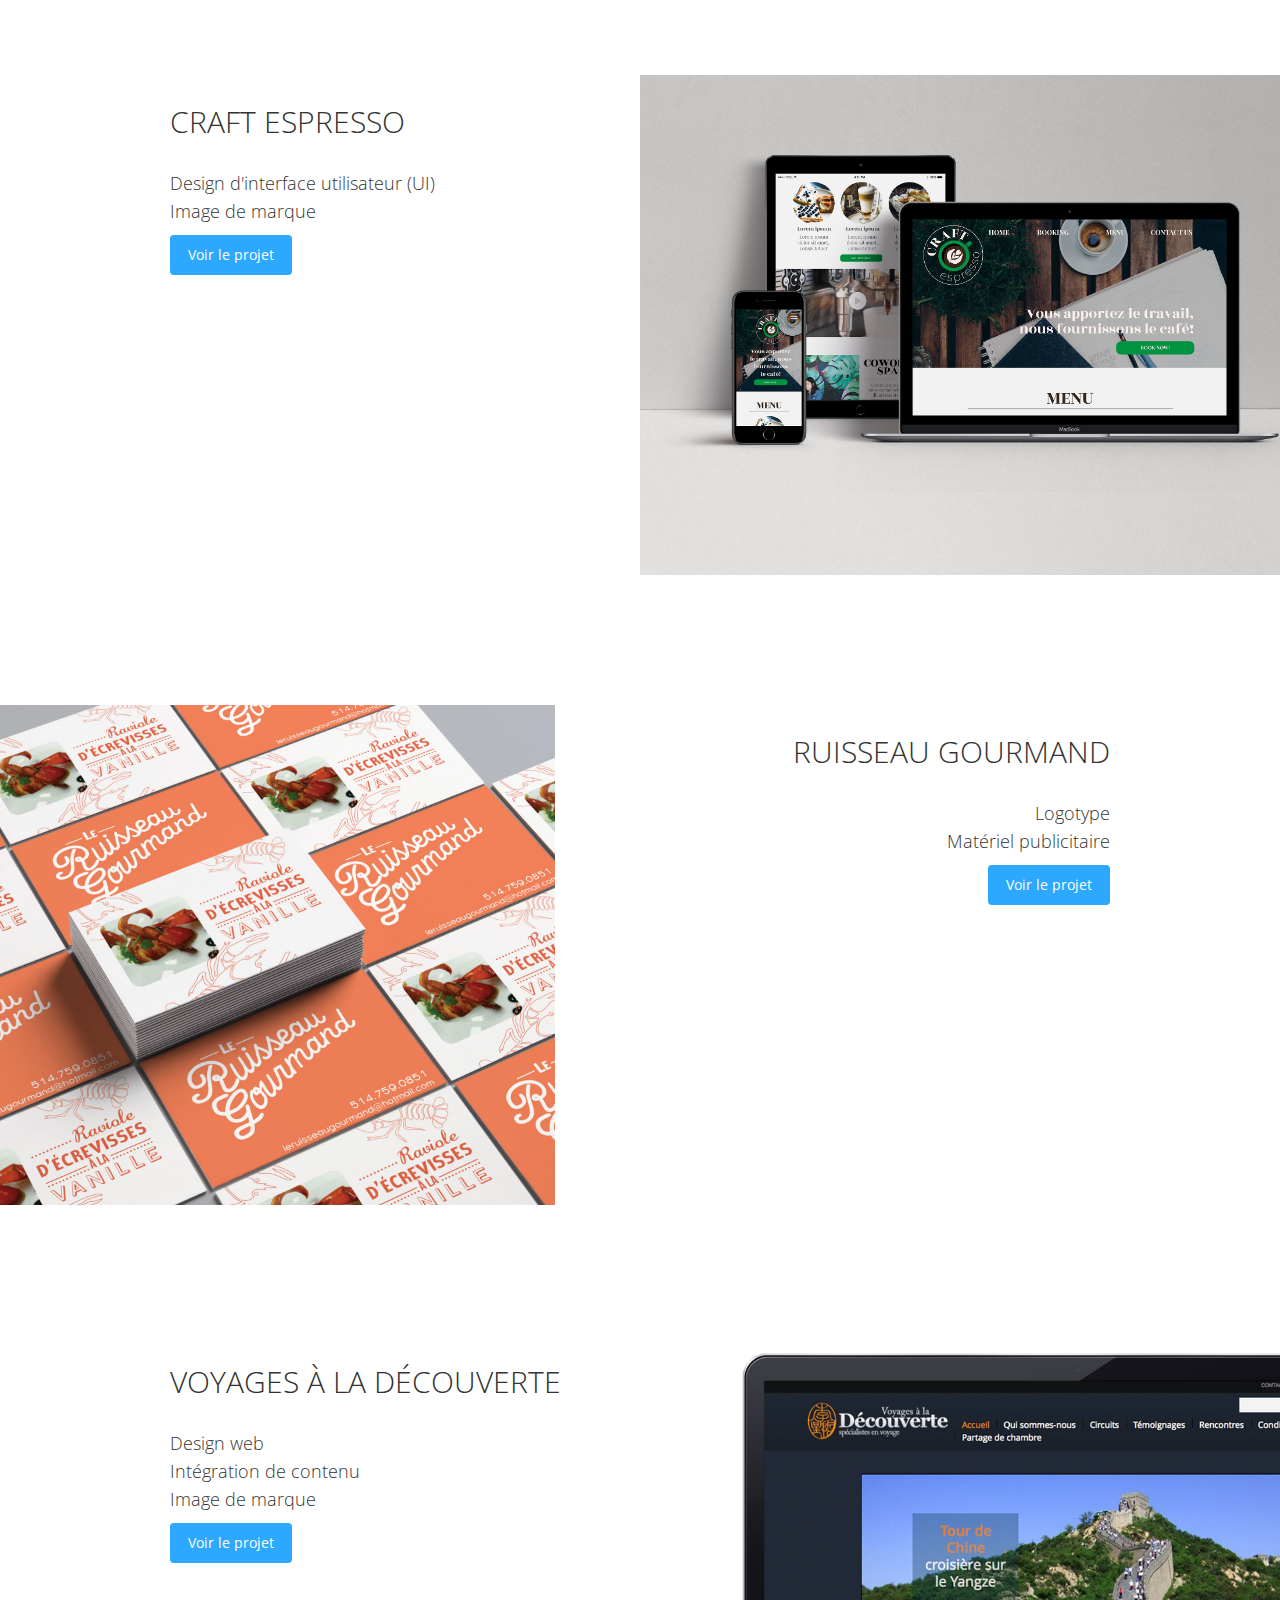
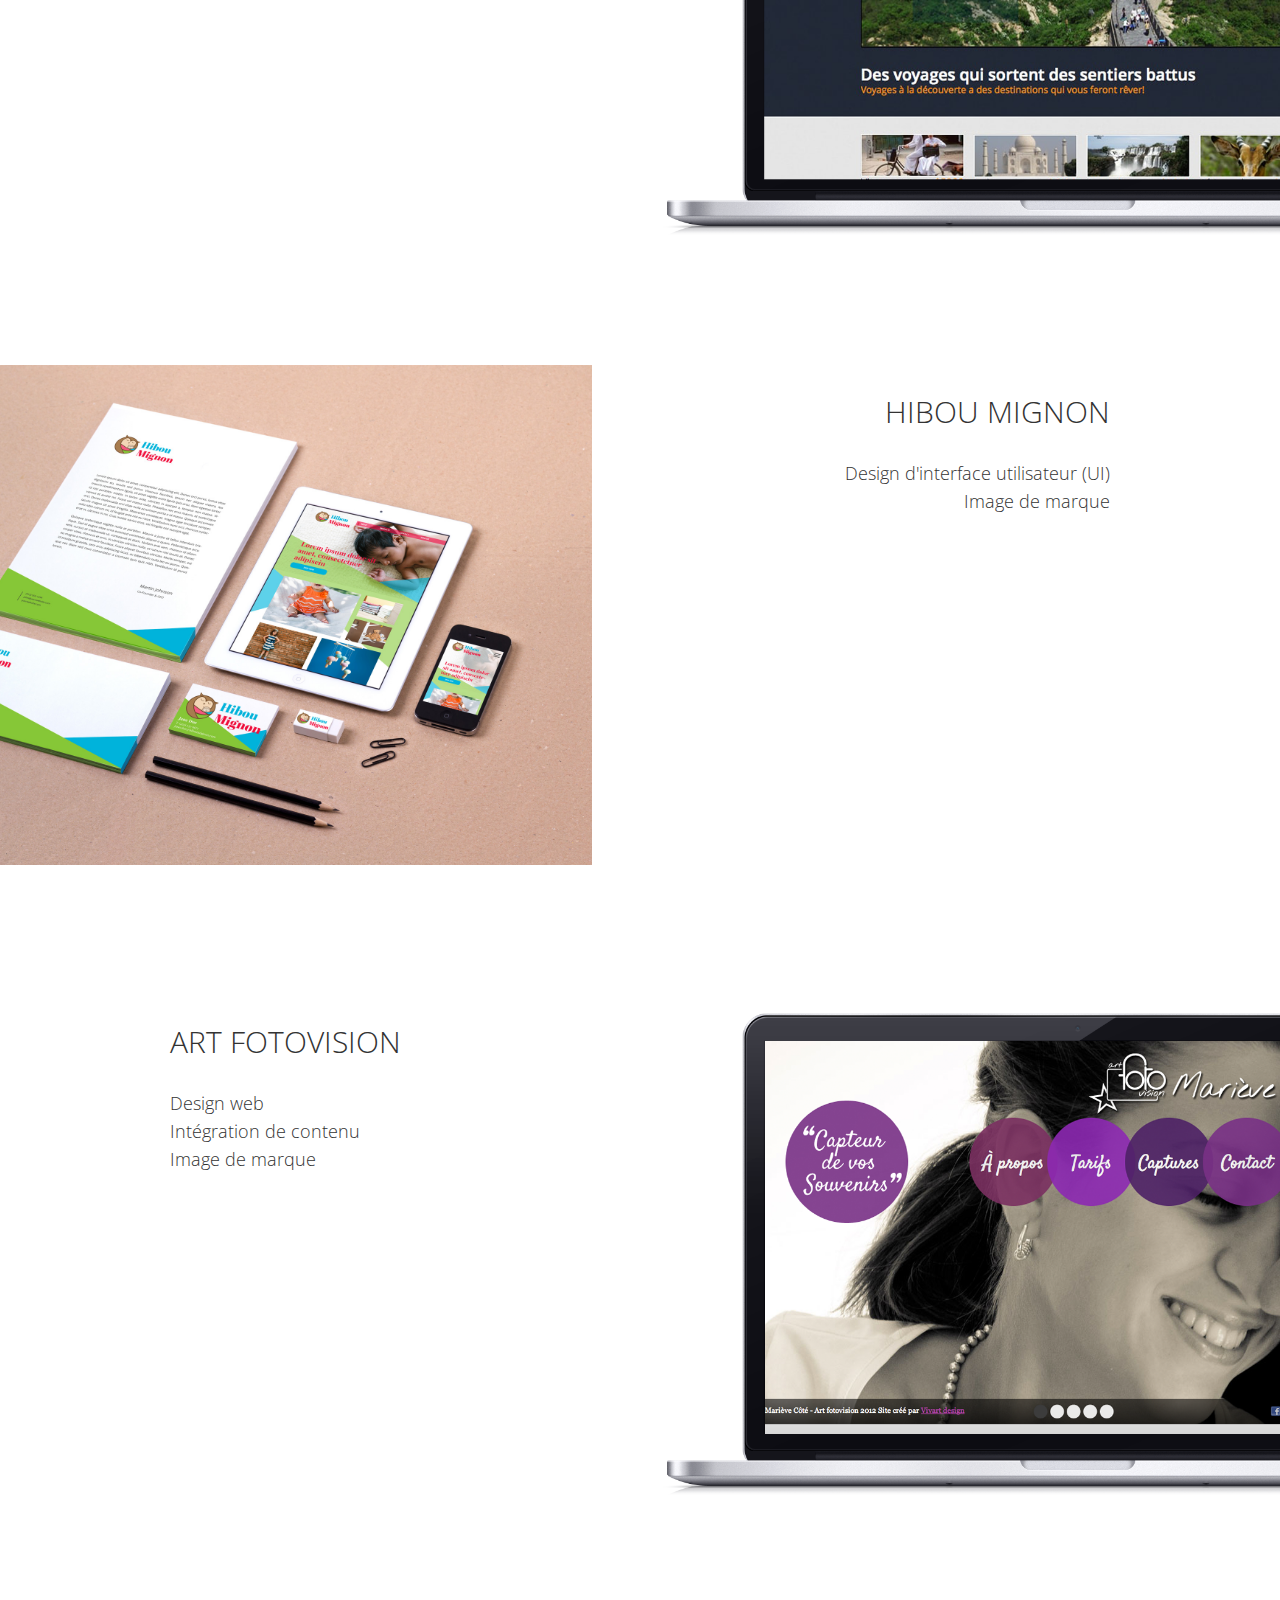
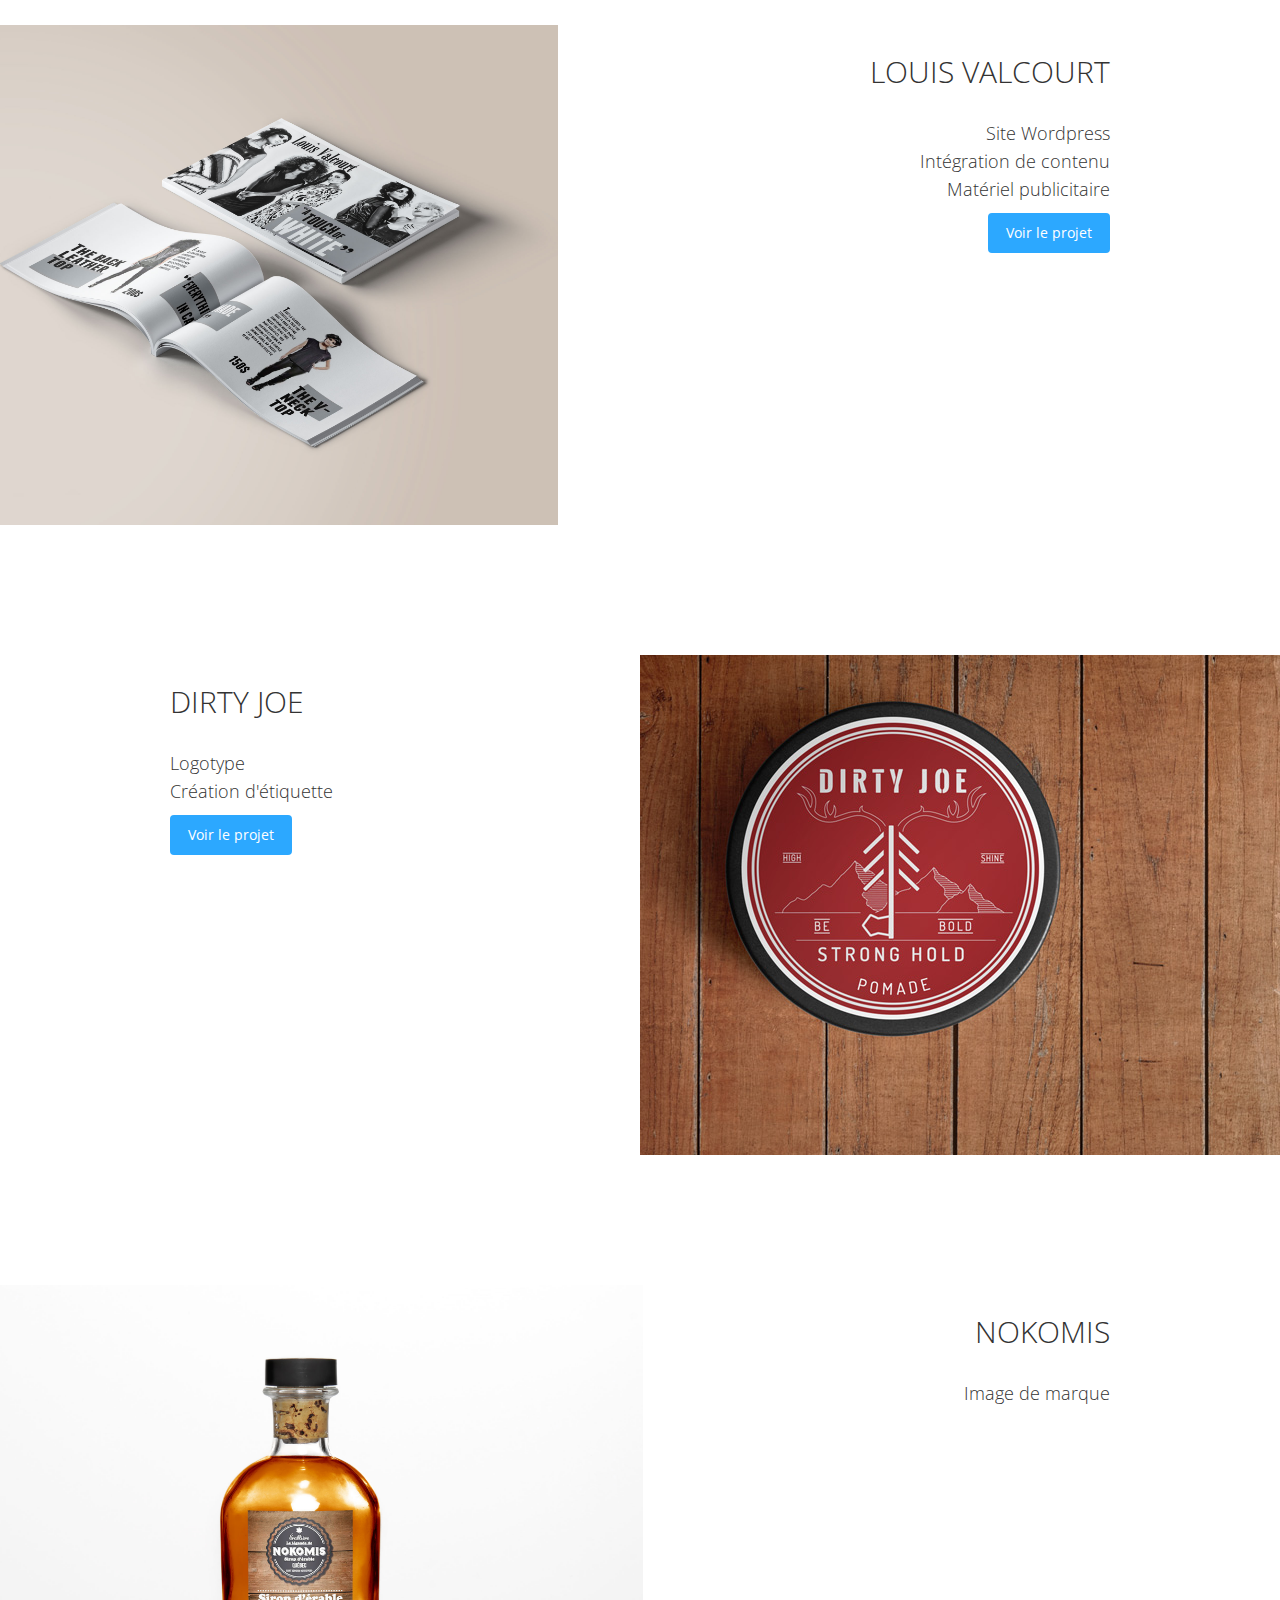
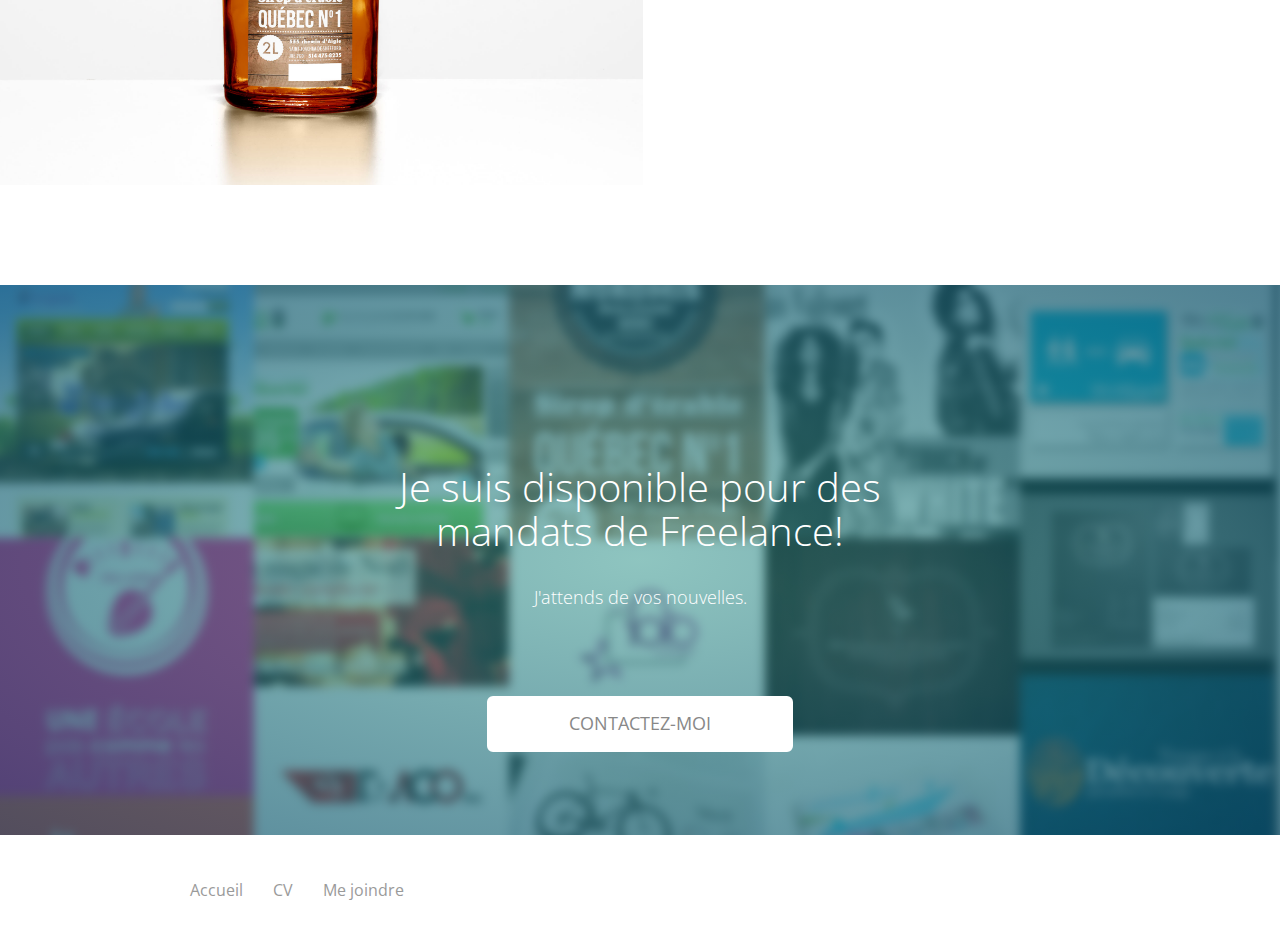
==== commit 8ebf6da8: "style adjustments" ====
--- a/index.html
+++ b/index.html
@@ -130,7 +130,7 @@
                             </div>
                         </div>
                         <div class="col-md-6 hidden-lg hidden-md img-responsive">
-                            <video autoplay repeat>
+                            <video autoplay repeat style="width: 100%; margin: 20px 0">
                                 <source src="assets/video/toietmoi-video.mp4" type="video/mp4">
                                 <source src="assets/video/toietmoi-video.webm" type="video/webm">
                             </video>
@@ -165,7 +165,7 @@
             <div class="section section-presentation">
                 <div class="container">
                     <div class="row">
-                        <div class="col-md-6 hidden-sm hidden-xs" style="position: relative; left: -400px">
+                        <div class="col-md-6 hidden-sm hidden-xs" style="position: relative; left: -300px">
                             <img src="assets/img/img-portfolio/ruisseau-gourmand-card.jpg"/>
                         </div>
                         <div class="col-md-6 text-right">
@@ -212,7 +212,7 @@
             <div class="section section-presentation">
                 <div class="container">
                     <div class="row">
-                        <div class="col-md-6 hidden-xs hidden-sm" style="position: relative; left: -400px">
+                        <div class="col-md-6 hidden-xs hidden-sm" style="position: relative; left: -300px">
                             <img src="assets/img/img-portfolio/hiboumignon-branding.jpg"/>
                         </div>
                         <div class="col-md-6 text-right">
@@ -257,7 +257,7 @@
             <div class="section section-presentation">
                 <div class="container">
                     <div class="row">
-                        <div class="col-md-6 hidden-xs hidden-sm" style="position: relative; left: -400px">
+                        <div class="col-md-6 hidden-xs hidden-sm" style="position: relative; left: -200px">
                             <img src="assets/img/img-portfolio/louis-valcourt-lookbook.jpg"/>
                         </div>
                         <div class="col-md-6 text-right">
@@ -270,9 +270,9 @@
                                  </p>
                                   <a href="./louis-valcourt.html" class="btn btn-fill btn-info" data-button="info">Voir le projet</a>
                             </div>
+                        </div>
                         <div class="col-md-6 hidden-lg hidden-md img-responsive">
                             <img src="assets/img/img-portfolio/louis-valcourt-lookbook.jpg"/>
-                        </div>
                         </div>
                     </div>
                 </div>
@@ -294,14 +294,17 @@
                         <div class="col-md-4 col-md-offset-0 hidden-xs hidden-sm">
                             <img src="assets/img/img-portfolio/dirty-joe-red.jpg"/>
                         </div>
-                          </div>
-                </div>
-            </div>
-
-            <div class="section section-presentation">
-                <div class="container">
-                    <div class="row">
-                        <div class="col-md-6 hidden-xs hidden-sm" style="position: relative; left: -400px">
+                        <div class="col-md-6 hidden-lg hidden-md img-responsive">
+                            <img src="assets/img/img-portfolio/dirty-joe-red.jpg"/>
+                        </div>
+                    </div>
+                </div>
+            </div>
+
+            <div class="section section-presentation">
+                <div class="container">
+                    <div class="row">
+                        <div class="col-md-6 hidden-xs hidden-sm" style="position: relative; left: -200px">
                             <img src="assets/img/img-portfolio/nokomis-bottle.jpg"/>
                         </div>
                         <div class="col-md-6 text-right">
--- a/assets/css/landing-page.css
+++ b/assets/css/landing-page.css
@@ -1,4 +1,4 @@
-/*!
+  /*!
 
  =========================================================
  * Awesome Landing Page - v1.2.2
@@ -853,7 +853,7 @@
     height: 50px;
 }
 .logo-container{
-    margin-top: 10px;
+    margin-top: 7px;
 }
 .logo-container .logo img{
     width: 100%;
@@ -874,7 +874,7 @@
       margin-bottom: 20px;
       font-size: 30px;
       position: relative;
-      line-height: 24px;
+      line-height: 34px;
 }
 
 .landing-page .navbar-top {
@@ -1027,13 +1027,9 @@
 }
 
 .landing-page .parallax .description{
-  margin-top: 150px;
+  margin-top: 100px;
   color: white;
   padding: 5px;
-}
-
-.landing-page .section-presentation .description{
-  padding: 50px 5px 0;
 }
 
 .landing-page .parallax .description h2{
@@ -1049,6 +1045,23 @@
   font-size: 18px;
 }
 
+@media (max-width: 767px){
+
+  .landing-page .parallax .description h2{
+    text-shadow: 0 1px 5px rgba(0,0,0,0.2);
+    font-weight: 200;
+    font-size: 30px;
+  }
+
+  .landing-page .parallax .description h5 {
+    line-height: 1.4;
+    font-weight: 400;
+    text-shadow: 0 1px 5px rgba(0,0,0,0.5);
+    font-size: 15px;
+  }  
+
+}
+
 .landing-page .parallax .buttons{
   width: 100%;
   display: inline-block;
@@ -1092,6 +1105,12 @@
     width: 100%;
     min-height: 600px;
     margin-top: 30px;
+   }
+
+   @media (max-width: 768px){ 
+    .landing-page .section-presentation {
+      min-height: 500px;
+     }
    }
 
    .landing-page .section-presentation img {
@@ -1680,8 +1699,8 @@
     margin: 20px 0;
   }
   .landing-page .logos li{
-    display: block;
     margin-top: 10px;
+    width: 25%;
   }
   .landing-page .logos ul{
     padding-top: 20px;
